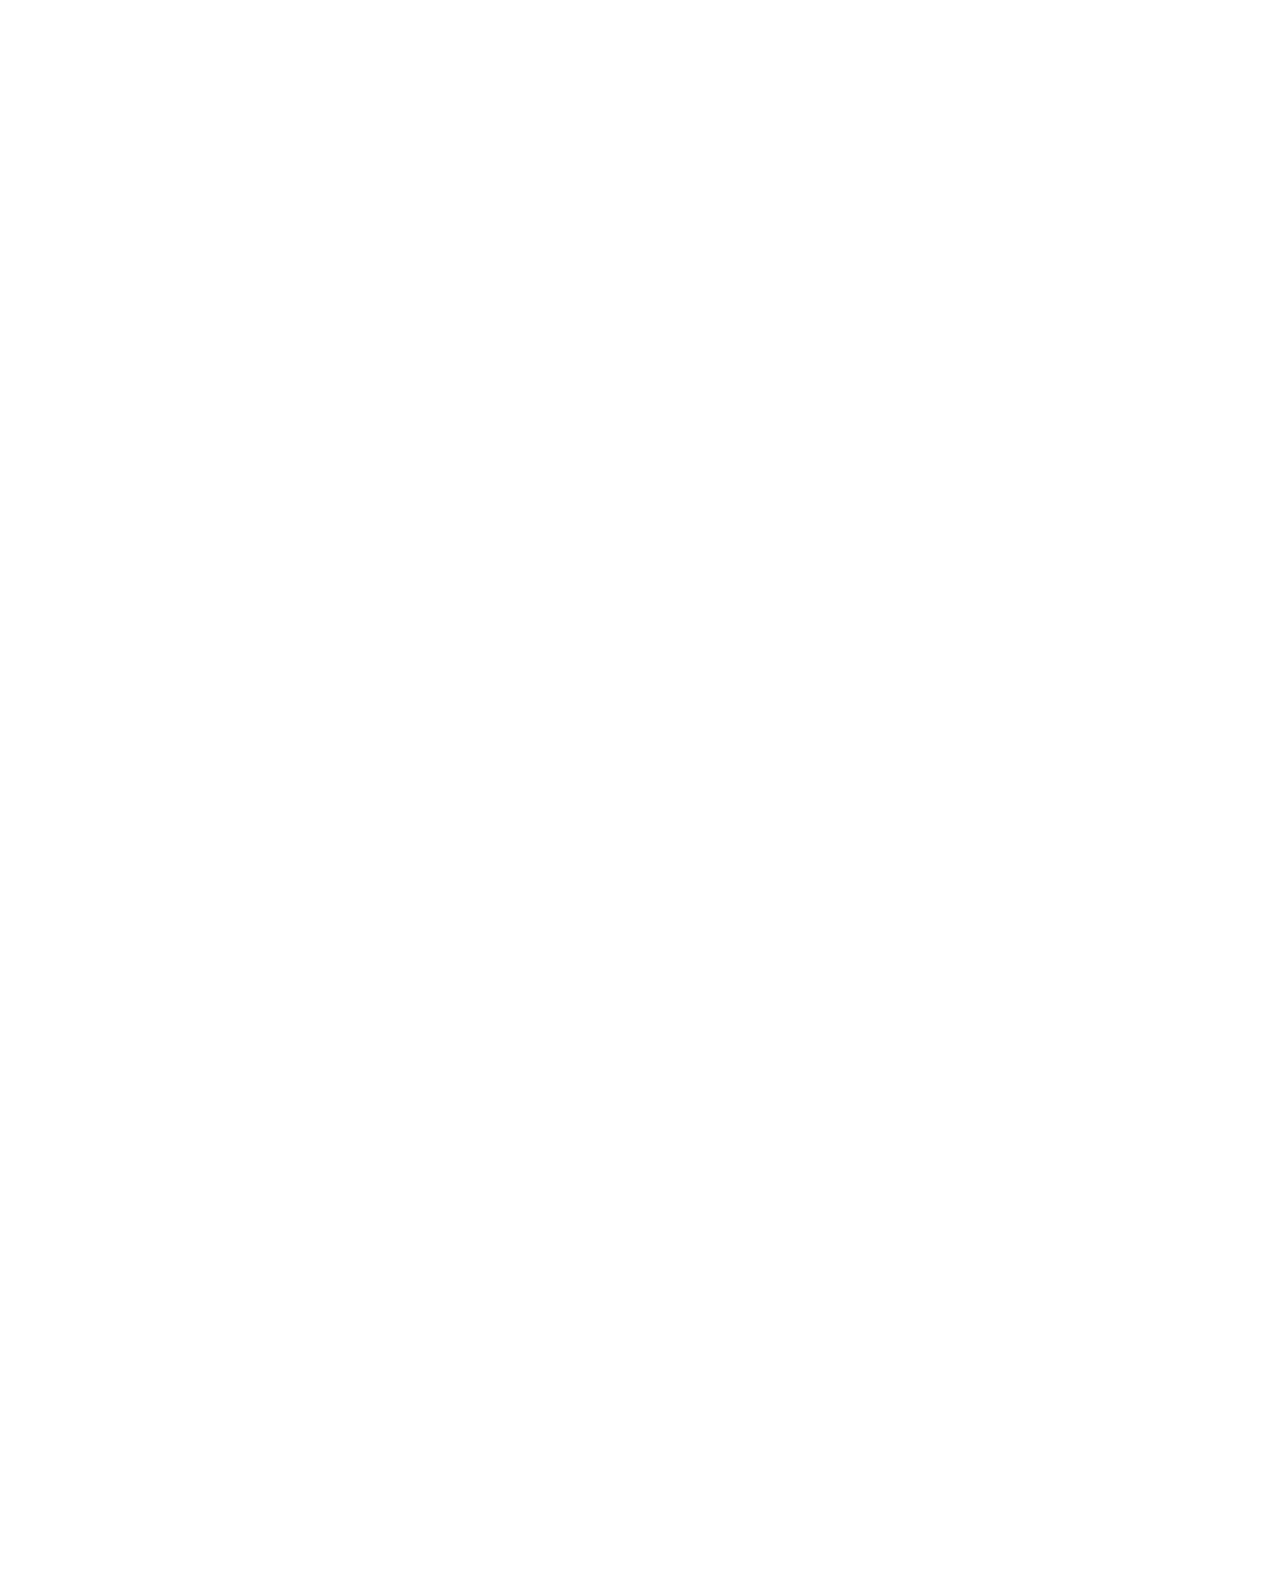
==== docs/index.html @ e389528e "index aparece , mas menu quebrado" ====
<!DOCTYPE html>

<html xmlns="http://www.w3.org/1999/xhtml" lang="" xml:lang="">

<head>
  <meta charset="utf-8"/>
  <meta name="viewport" content="width=device-width, initial-scale=1"/>
  <meta http-equiv="X-UA-Compatible" content="IE=Edge,chrome=1"/>
  <meta name="generator" content="distill" />

  <style type="text/css">
  /* Hide doc at startup (prevent jankiness while JS renders/transforms) */
  body {
    visibility: hidden;
  }
  </style>

 <!--radix_placeholder_import_source-->
 <!--/radix_placeholder_import_source-->

<style type="text/css">code{white-space: pre;}</style>
<style type="text/css" data-origin="pandoc">
html { -webkit-text-size-adjust: 100%; }
pre > code.sourceCode { white-space: pre; position: relative; }
pre > code.sourceCode > span { display: inline-block; line-height: 1.25; }
pre > code.sourceCode > span:empty { height: 1.2em; }
.sourceCode { overflow: visible; }
code.sourceCode > span { color: inherit; text-decoration: inherit; }
div.sourceCode { margin: 1em 0; }
pre.sourceCode { margin: 0; }
@media screen {
div.sourceCode { overflow: auto; }
}
@media print {
pre > code.sourceCode { white-space: pre-wrap; }
pre > code.sourceCode > span { text-indent: -5em; padding-left: 5em; }
}
pre.numberSource code
  { counter-reset: source-line 0; }
pre.numberSource code > span
  { position: relative; left: -4em; counter-increment: source-line; }
pre.numberSource code > span > a:first-child::before
  { content: counter(source-line);
    position: relative; left: -1em; text-align: right; vertical-align: baseline;
    border: none; display: inline-block;
    -webkit-touch-callout: none; -webkit-user-select: none;
    -khtml-user-select: none; -moz-user-select: none;
    -ms-user-select: none; user-select: none;
    padding: 0 4px; width: 4em;
    color: #aaaaaa;
  }
pre.numberSource { margin-left: 3em; border-left: 1px solid #aaaaaa;  padding-left: 4px; }
div.sourceCode
  { color: #00769e; background-color: #f1f3f5; }
@media screen {
pre > code.sourceCode > span > a:first-child::before { text-decoration: underline; }
}
code span { color: #00769e; } /* Normal */
code span.al { color: #ad0000; } /* Alert */
code span.an { color: #5e5e5e; } /* Annotation */
code span.at { color: #657422; } /* Attribute */
code span.bn { color: #ad0000; } /* BaseN */
code span.bu { } /* BuiltIn */
code span.cf { color: #00769e; } /* ControlFlow */
code span.ch { color: #20794d; } /* Char */
code span.cn { color: #8f5902; } /* Constant */
code span.co { color: #5e5e5e; } /* Comment */
code span.cv { color: #5e5e5e; font-style: italic; } /* CommentVar */
code span.do { color: #5e5e5e; font-style: italic; } /* Documentation */
code span.dt { color: #ad0000; } /* DataType */
code span.dv { color: #ad0000; } /* DecVal */
code span.er { color: #ad0000; } /* Error */
code span.ex { } /* Extension */
code span.fl { color: #ad0000; } /* Float */
code span.fu { color: #4758ab; } /* Function */
code span.im { } /* Import */
code span.in { color: #5e5e5e; } /* Information */
code span.kw { color: #00769e; } /* Keyword */
code span.op { color: #5e5e5e; } /* Operator */
code span.ot { color: #00769e; } /* Other */
code span.pp { color: #ad0000; } /* Preprocessor */
code span.sc { color: #5e5e5e; } /* SpecialChar */
code span.ss { color: #20794d; } /* SpecialString */
code span.st { color: #20794d; } /* String */
code span.va { color: #111111; } /* Variable */
code span.vs { color: #20794d; } /* VerbatimString */
code span.wa { color: #5e5e5e; font-style: italic; } /* Warning */
</style>


  <!--radix_placeholder_meta_tags-->
  <title>Ajustes de distribuciones de abundancia de especies : Ajustes de distribuciones de abundancia de especies</title>

  <meta property="description" itemprop="description" content="Taller en lo Instituto de Ecología - UNAM, Ciudad de México, 2026"/>

  <link rel="license" href="https://creativecommons.org/licenses/by/4.0/"/>


  <!--  https://developers.facebook.com/docs/sharing/webmasters#markup -->
  <meta property="og:title" content="Ajustes de distribuciones de abundancia de especies : Ajustes de distribuciones de abundancia de especies"/>
  <meta property="og:type" content="article"/>
  <meta property="og:description" content="Taller en lo Instituto de Ecología - UNAM, Ciudad de México, 2026"/>
  <meta property="og:locale" content="en_US"/>
  <meta property="og:site_name" content="Ajustes de distribuciones de abundancia de especies "/>

  <!--  https://dev.twitter.com/cards/types/summary -->
  <meta property="twitter:card" content="summary"/>
  <meta property="twitter:title" content="Ajustes de distribuciones de abundancia de especies : Ajustes de distribuciones de abundancia de especies"/>
  <meta property="twitter:description" content="Taller en lo Instituto de Ecología - UNAM, Ciudad de México, 2026"/>

  <!--/radix_placeholder_meta_tags-->
  <!--radix_placeholder_rmarkdown_metadata-->

  <script type="text/json" id="radix-rmarkdown-metadata">
  {"type":"list","attributes":{"names":{"type":"character","attributes":{},"value":["title","description","site"]}},"value":[{"type":"character","attributes":{},"value":["Ajustes de distribuciones de abundancia de especies"]},{"type":"character","attributes":{},"value":["Taller en lo Instituto de Ecología - UNAM, Ciudad de México, 2026\n"]},{"type":"character","attributes":{},"value":["distill::distill_website"]}]}
  </script>
  <!--/radix_placeholder_rmarkdown_metadata-->
  <!--radix_placeholder_navigation_in_header-->
  <meta name="distill:offset" content=""/>

  <script type="application/javascript">

    window.headroom_prevent_pin = false;

    window.document.addEventListener("DOMContentLoaded", function (event) {

      // initialize headroom for banner
      var header = $('header').get(0);
      var headerHeight = header.offsetHeight;
      var headroom = new Headroom(header, {
        tolerance: 5,
        onPin : function() {
          if (window.headroom_prevent_pin) {
            window.headroom_prevent_pin = false;
            headroom.unpin();
          }
        }
      });
      headroom.init();
      if(window.location.hash)
        headroom.unpin();
      $(header).addClass('headroom--transition');

      // offset scroll location for banner on hash change
      // (see: https://github.com/WickyNilliams/headroom.js/issues/38)
      window.addEventListener("hashchange", function(event) {
        window.scrollTo(0, window.pageYOffset - (headerHeight + 25));
      });

      // responsive menu
      $('.distill-site-header').each(function(i, val) {
        var topnav = $(this);
        var toggle = topnav.find('.nav-toggle');
        toggle.on('click', function() {
          topnav.toggleClass('responsive');
        });
      });

      // nav dropdowns
      $('.nav-dropbtn').click(function(e) {
        $(this).next('.nav-dropdown-content').toggleClass('nav-dropdown-active');
        $(this).parent().siblings('.nav-dropdown')
           .children('.nav-dropdown-content').removeClass('nav-dropdown-active');
      });
      $("body").click(function(e){
        $('.nav-dropdown-content').removeClass('nav-dropdown-active');
      });
      $(".nav-dropdown").click(function(e){
        e.stopPropagation();
      });
    });
  </script>

  <style type="text/css">

  /* Theme (user-documented overrideables for nav appearance) */

  .distill-site-nav {
    color: rgba(255, 255, 255, 0.8);
    background-color: #0F2E3D;
    font-size: 15px;
    font-weight: 300;
  }

  .distill-site-nav a {
    color: inherit;
    text-decoration: none;
  }

  .distill-site-nav a:hover {
    color: white;
  }

  @media print {
    .distill-site-nav {
      display: none;
    }
  }

  .distill-site-header {

  }

  .distill-site-footer {

  }


  /* Site Header */

  .distill-site-header {
    width: 100%;
    box-sizing: border-box;
    z-index: 3;
  }

  .distill-site-header .nav-left {
    display: inline-block;
    margin-left: 8px;
  }

  @media screen and (max-width: 768px) {
    .distill-site-header .nav-left {
      margin-left: 0;
    }
  }


  .distill-site-header .nav-right {
    float: right;
    margin-right: 8px;
  }

  .distill-site-header a,
  .distill-site-header .title {
    display: inline-block;
    text-align: center;
    padding: 14px 10px 14px 10px;
  }

  .distill-site-header .title {
    font-size: 18px;
    min-width: 150px;
  }

  .distill-site-header .logo {
    padding: 0;
  }

  .distill-site-header .logo img {
    display: none;
    max-height: 20px;
    width: auto;
    margin-bottom: -4px;
  }

  .distill-site-header .nav-image img {
    max-height: 18px;
    width: auto;
    display: inline-block;
    margin-bottom: -3px;
  }



  @media screen and (min-width: 1000px) {
    .distill-site-header .logo img {
      display: inline-block;
    }
    .distill-site-header .nav-left {
      margin-left: 20px;
    }
    .distill-site-header .nav-right {
      margin-right: 20px;
    }
    .distill-site-header .title {
      padding-left: 12px;
    }
  }


  .distill-site-header .nav-toggle {
    display: none;
  }

  .nav-dropdown {
    display: inline-block;
    position: relative;
  }

  .nav-dropdown .nav-dropbtn {
    border: none;
    outline: none;
    color: rgba(255, 255, 255, 0.8);
    padding: 16px 10px;
    background-color: transparent;
    font-family: inherit;
    font-size: inherit;
    font-weight: inherit;
    margin: 0;
    margin-top: 1px;
    z-index: 2;
  }

  .nav-dropdown-content {
    display: none;
    position: absolute;
    background-color: white;
    min-width: 200px;
    border: 1px solid rgba(0,0,0,0.15);
    border-radius: 4px;
    box-shadow: 0px 8px 16px 0px rgba(0,0,0,0.1);
    z-index: 1;
    margin-top: 2px;
    white-space: nowrap;
    padding-top: 4px;
    padding-bottom: 4px;
  }

  .nav-dropdown-content hr {
    margin-top: 4px;
    margin-bottom: 4px;
    border: none;
    border-bottom: 1px solid rgba(0, 0, 0, 0.1);
  }

  .nav-dropdown-active {
    display: block;
  }

  .nav-dropdown-content a, .nav-dropdown-content .nav-dropdown-header {
    color: black;
    padding: 6px 24px;
    text-decoration: none;
    display: block;
    text-align: left;
  }

  .nav-dropdown-content .nav-dropdown-header {
    display: block;
    padding: 5px 24px;
    padding-bottom: 0;
    text-transform: uppercase;
    font-size: 14px;
    color: #999999;
    white-space: nowrap;
  }

  .nav-dropdown:hover .nav-dropbtn {
    color: white;
  }

  .nav-dropdown-content a:hover {
    background-color: #ddd;
    color: black;
  }

  .nav-right .nav-dropdown-content {
    margin-left: -45%;
    right: 0;
  }

  @media screen and (max-width: 768px) {
    .distill-site-header a, .distill-site-header .nav-dropdown  {display: none;}
    .distill-site-header a.nav-toggle {
      float: right;
      display: block;
    }
    .distill-site-header .title {
      margin-left: 0;
    }
    .distill-site-header .nav-right {
      margin-right: 0;
    }
    .distill-site-header {
      overflow: hidden;
    }
    .nav-right .nav-dropdown-content {
      margin-left: 0;
    }
  }


  @media screen and (max-width: 768px) {
    .distill-site-header.responsive {position: relative; min-height: 500px; }
    .distill-site-header.responsive a.nav-toggle {
      position: absolute;
      right: 0;
      top: 0;
    }
    .distill-site-header.responsive a,
    .distill-site-header.responsive .nav-dropdown {
      display: block;
      text-align: left;
    }
    .distill-site-header.responsive .nav-left,
    .distill-site-header.responsive .nav-right {
      width: 100%;
    }
    .distill-site-header.responsive .nav-dropdown {float: none;}
    .distill-site-header.responsive .nav-dropdown-content {position: relative;}
    .distill-site-header.responsive .nav-dropdown .nav-dropbtn {
      display: block;
      width: 100%;
      text-align: left;
    }
  }

  /* Site Footer */

  .distill-site-footer {
    width: 100%;
    overflow: hidden;
    box-sizing: border-box;
    z-index: 3;
    margin-top: 30px;
    padding-top: 30px;
    padding-bottom: 30px;
    text-align: center;
  }

  /* Headroom */

  d-title {
    padding-top: 6rem;
  }

  @media print {
    d-title {
      padding-top: 4rem;
    }
  }

  .headroom {
    z-index: 1000;
    position: fixed;
    top: 0;
    left: 0;
    right: 0;
  }

  .headroom--transition {
    transition: all .4s ease-in-out;
  }

  .headroom--unpinned {
    top: -100px;
  }

  .headroom--pinned {
    top: 0;
  }

  /* adjust viewport for navbar height */
  /* helps vertically center bootstrap (non-distill) content */
  .min-vh-100 {
    min-height: calc(100vh - 100px) !important;
  }

  </style>

  <script src="site_libs/jquery-3.6.0/jquery-3.6.0.min.js"></script>
  <link href="site_libs/font-awesome-6.5.2/css/all.min.css" rel="stylesheet"/>
  <link href="site_libs/font-awesome-6.5.2/css/v4-shims.min.css" rel="stylesheet"/>
  <script src="site_libs/headroom-0.9.4/headroom.min.js"></script>
  <script src="site_libs/autocomplete-0.37.1/autocomplete.min.js"></script>
  <script src="site_libs/fuse-6.4.1/fuse.min.js"></script>

  <script type="application/javascript">

  function getMeta(metaName) {
    var metas = document.getElementsByTagName('meta');
    for (let i = 0; i < metas.length; i++) {
      if (metas[i].getAttribute('name') === metaName) {
        return metas[i].getAttribute('content');
      }
    }
    return '';
  }

  function offsetURL(url) {
    var offset = getMeta('distill:offset');
    return offset ? offset + '/' + url : url;
  }

  function createFuseIndex() {

    // create fuse index
    var options = {
      keys: [
        { name: 'title', weight: 20 },
        { name: 'categories', weight: 15 },
        { name: 'description', weight: 10 },
        { name: 'contents', weight: 5 },
      ],
      ignoreLocation: true,
      threshold: 0
    };
    var fuse = new window.Fuse([], options);

    // fetch the main search.json
    return fetch(offsetURL('search.json'))
      .then(function(response) {
        if (response.status == 200) {
          return response.json().then(function(json) {
            // index main articles
            json.articles.forEach(function(article) {
              fuse.add(article);
            });
            // download collections and index their articles
            return Promise.all(json.collections.map(function(collection) {
              return fetch(offsetURL(collection)).then(function(response) {
                if (response.status === 200) {
                  return response.json().then(function(articles) {
                    articles.forEach(function(article) {
                      fuse.add(article);
                    });
                  })
                } else {
                  return Promise.reject(
                    new Error('Unexpected status from search index request: ' +
                              response.status)
                  );
                }
              });
            })).then(function() {
              return fuse;
            });
          });

        } else {
          return Promise.reject(
            new Error('Unexpected status from search index request: ' +
                        response.status)
          );
        }
      });
  }

  window.document.addEventListener("DOMContentLoaded", function (event) {

    // get search element (bail if we don't have one)
    var searchEl = window.document.getElementById('distill-search');
    if (!searchEl)
      return;

    createFuseIndex()
      .then(function(fuse) {

        // make search box visible
        searchEl.classList.remove('hidden');

        // initialize autocomplete
        var options = {
          autoselect: true,
          hint: false,
          minLength: 2,
        };
        window.autocomplete(searchEl, options, [{
          source: function(query, callback) {
            const searchOptions = {
              isCaseSensitive: false,
              shouldSort: true,
              minMatchCharLength: 2,
              limit: 10,
            };
            var results = fuse.search(query, searchOptions);
            callback(results
              .map(function(result) { return result.item; })
            );
          },
          templates: {
            suggestion: function(suggestion) {
              var img = suggestion.preview && Object.keys(suggestion.preview).length > 0
                ? `<img src="${offsetURL(suggestion.preview)}"</img>`
                : '';
              var html = `
                <div class="search-item">
                  <h3>${suggestion.title}</h3>
                  <div class="search-item-description">
                    ${suggestion.description || ''}
                  </div>
                  <div class="search-item-preview">
                    ${img}
                  </div>
                </div>
              `;
              return html;
            }
          }
        }]).on('autocomplete:selected', function(event, suggestion) {
          window.location.href = offsetURL(suggestion.path);
        });
        // remove inline display style on autocompleter (we want to
        // manage responsive display via css)
        $('.algolia-autocomplete').css("display", "");
      })
      .catch(function(error) {
        console.log(error);
      });

  });

  </script>

  <style type="text/css">

  .nav-search {
    font-size: x-small;
  }

  /* Algolioa Autocomplete */

  .algolia-autocomplete {
    display: inline-block;
    margin-left: 10px;
    vertical-align: sub;
    background-color: white;
    color: black;
    padding: 6px;
    padding-top: 8px;
    padding-bottom: 0;
    border-radius: 6px;
    border: 1px #0F2E3D solid;
    width: 180px;
  }


  @media screen and (max-width: 768px) {
    .distill-site-nav .algolia-autocomplete {
      display: none;
      visibility: hidden;
    }
    .distill-site-nav.responsive .algolia-autocomplete {
      display: inline-block;
      visibility: visible;
    }
    .distill-site-nav.responsive .algolia-autocomplete .aa-dropdown-menu {
      margin-left: 0;
      width: 400px;
      max-height: 400px;
    }
  }

  .algolia-autocomplete .aa-input, .algolia-autocomplete .aa-hint {
    width: 90%;
    outline: none;
    border: none;
  }

  .algolia-autocomplete .aa-hint {
    color: #999;
  }
  .algolia-autocomplete .aa-dropdown-menu {
    width: 550px;
    max-height: 70vh;
    overflow-x: visible;
    overflow-y: scroll;
    padding: 5px;
    margin-top: 3px;
    margin-left: -150px;
    background-color: #fff;
    border-radius: 5px;
    border: 1px solid #999;
    border-top: none;
  }

  .algolia-autocomplete .aa-dropdown-menu .aa-suggestion {
    cursor: pointer;
    padding: 5px 4px;
    border-bottom: 1px solid #eee;
  }

  .algolia-autocomplete .aa-dropdown-menu .aa-suggestion:last-of-type {
    border-bottom: none;
    margin-bottom: 2px;
  }

  .algolia-autocomplete .aa-dropdown-menu .aa-suggestion .search-item {
    overflow: hidden;
    font-size: 0.8em;
    line-height: 1.4em;
  }

  .algolia-autocomplete .aa-dropdown-menu .aa-suggestion .search-item h3 {
    font-size: 1rem;
    margin-block-start: 0;
    margin-block-end: 5px;
  }

  .algolia-autocomplete .aa-dropdown-menu .aa-suggestion .search-item-description {
    display: inline-block;
    overflow: hidden;
    height: 2.8em;
    width: 80%;
    margin-right: 4%;
  }

  .algolia-autocomplete .aa-dropdown-menu .aa-suggestion .search-item-preview {
    display: inline-block;
    width: 15%;
  }

  .algolia-autocomplete .aa-dropdown-menu .aa-suggestion .search-item-preview img {
    height: 3em;
    width: auto;
    display: none;
  }

  .algolia-autocomplete .aa-dropdown-menu .aa-suggestion .search-item-preview img[src] {
    display: initial;
  }

  .algolia-autocomplete .aa-dropdown-menu .aa-suggestion.aa-cursor {
    background-color: #eee;
  }
  .algolia-autocomplete .aa-dropdown-menu .aa-suggestion em {
    font-weight: bold;
    font-style: normal;
  }

  </style>


  <!--/radix_placeholder_navigation_in_header-->
  <!--radix_placeholder_distill-->

  <style type="text/css">

  body {
    background-color: white;
  }

  .pandoc-table {
    width: 100%;
  }

  .pandoc-table>caption {
    margin-bottom: 10px;
  }

  .pandoc-table th:not([align]) {
    text-align: left;
  }

  .pagedtable-footer {
    font-size: 15px;
  }

  d-byline .byline {
    grid-template-columns: 2fr 2fr;
  }

  d-byline .byline h3 {
    margin-block-start: 1.5em;
  }

  d-byline .byline .authors-affiliations h3 {
    margin-block-start: 0.5em;
  }

  .authors-affiliations .orcid-id {
    width: 16px;
    height:16px;
    margin-left: 4px;
    margin-right: 4px;
    vertical-align: middle;
    padding-bottom: 2px;
  }

  d-title .dt-tags {
    margin-top: 1em;
    grid-column: text;
  }

  .dt-tags .dt-tag {
    text-decoration: none;
    display: inline-block;
    color: rgba(0,0,0,0.6);
    padding: 0em 0.4em;
    margin-right: 0.5em;
    margin-bottom: 0.4em;
    font-size: 70%;
    border: 1px solid rgba(0,0,0,0.2);
    border-radius: 3px;
    text-transform: uppercase;
    font-weight: 500;
  }

  d-article table.gt_table td,
  d-article table.gt_table th {
    border-bottom: none;
    font-size: 100%;
  }

  .html-widget {
    margin-bottom: 2.0em;
  }

  .l-screen-inset {
    padding-right: 16px;
  }

  .l-screen .caption {
    margin-left: 10px;
  }

  .shaded {
    background: rgb(247, 247, 247);
    padding-top: 20px;
    padding-bottom: 20px;
    border-top: 1px solid rgba(0, 0, 0, 0.1);
    border-bottom: 1px solid rgba(0, 0, 0, 0.1);
  }

  .shaded .html-widget {
    margin-bottom: 0;
    border: 1px solid rgba(0, 0, 0, 0.1);
  }

  .shaded .shaded-content {
    background: white;
  }

  .text-output {
    margin-top: 0;
    line-height: 1.5em;
  }

  .hidden {
    display: none !important;
  }

  hr.section-separator {
    border: none;
    border-top: 1px solid rgba(0, 0, 0, 0.1);
    margin: 0px;
  }


  d-byline {
    border-top: none;
  }

  d-article {
    padding-top: 2.5rem;
    padding-bottom: 30px;
    border-top: none;
  }

  d-appendix {
    padding-top: 30px;
  }

  d-article>p>img {
    width: 100%;
  }

  d-article h2 {
    margin: 1rem 0 1.5rem 0;
  }

  d-article h3 {
    margin-top: 1.5rem;
  }

  d-article iframe {
    border: 1px solid rgba(0, 0, 0, 0.1);
    margin-bottom: 2.0em;
    width: 100%;
  }

  /* Tweak code blocks */

  d-article div.sourceCode code,
  d-article pre code {
    font-family: Consolas, Monaco, 'Andale Mono', 'Ubuntu Mono', monospace;
  }

  d-article pre,
  d-article div.sourceCode,
  d-article div.sourceCode pre {
    overflow: auto;
  }

  d-article div.sourceCode {
    background-color: white;
  }

  d-article div.sourceCode pre {
    padding-left: 10px;
    font-size: 12px;
    border-left: 2px solid rgba(0,0,0,0.1);
  }

  d-article pre {
    font-size: 12px;
    color: black;
    background: none;
    margin-top: 0;
    text-align: left;
    white-space: pre;
    word-spacing: normal;
    word-break: normal;
    word-wrap: normal;
    line-height: 1.5;

    -moz-tab-size: 4;
    -o-tab-size: 4;
    tab-size: 4;

    -webkit-hyphens: none;
    -moz-hyphens: none;
    -ms-hyphens: none;
    hyphens: none;
  }

  d-article pre a {
    border-bottom: none;
  }

  d-article pre a:hover {
    border-bottom: none;
    text-decoration: underline;
  }

  d-article details {
    grid-column: text;
    margin-bottom: 0.8em;
  }

  @media(min-width: 768px) {

  d-article pre,
  d-article div.sourceCode,
  d-article div.sourceCode pre {
    overflow: visible !important;
  }

  d-article div.sourceCode pre {
    padding-left: 18px;
    font-size: 14px;
  }

  /* tweak for Pandoc numbered line within distill */
  d-article pre.numberSource code > span {
      left: -2em;
  }

  d-article pre {
    font-size: 14px;
  }

  }

  figure img.external {
    background: white;
    border: 1px solid rgba(0, 0, 0, 0.1);
    box-shadow: 0 1px 8px rgba(0, 0, 0, 0.1);
    padding: 18px;
    box-sizing: border-box;
  }

  /* CSS for d-contents */

  .d-contents {
    grid-column: text;
    color: rgba(0,0,0,0.8);
    font-size: 0.9em;
    padding-bottom: 1em;
    margin-bottom: 1em;
    padding-bottom: 0.5em;
    margin-bottom: 1em;
    padding-left: 0.25em;
    justify-self: start;
  }

  @media(min-width: 1000px) {
    .d-contents.d-contents-float {
      height: 0;
      grid-column-start: 1;
      grid-column-end: 4;
      justify-self: center;
      padding-right: 3em;
      padding-left: 2em;
    }
  }

  .d-contents nav h3 {
    font-size: 18px;
    margin-top: 0;
    margin-bottom: 1em;
  }

  .d-contents li {
    list-style-type: none
  }

  .d-contents nav > ul {
    padding-left: 0;
  }

  .d-contents ul {
    padding-left: 1em
  }

  .d-contents nav ul li {
    margin-top: 0.6em;
    margin-bottom: 0.2em;
  }

  .d-contents nav a {
    font-size: 13px;
    border-bottom: none;
    text-decoration: none
    color: rgba(0, 0, 0, 0.8);
  }

  .d-contents nav a:hover {
    text-decoration: underline solid rgba(0, 0, 0, 0.6)
  }

  .d-contents nav > ul > li > a {
    font-weight: 600;
  }

  .d-contents nav > ul > li > ul {
    font-weight: inherit;
  }

  .d-contents nav > ul > li > ul > li {
    margin-top: 0.2em;
  }


  .d-contents nav ul {
    margin-top: 0;
    margin-bottom: 0.25em;
  }

  .d-article-with-toc h2:nth-child(2) {
    margin-top: 0;
  }


  /* Figure */

  .figure {
    position: relative;
    margin-bottom: 2.5em;
    margin-top: 1.5em;
  }

  .figure .caption {
    color: rgba(0, 0, 0, 0.6);
    font-size: 12px;
    line-height: 1.5em;
  }

  .figure img.external {
    background: white;
    border: 1px solid rgba(0, 0, 0, 0.1);
    box-shadow: 0 1px 8px rgba(0, 0, 0, 0.1);
    padding: 18px;
    box-sizing: border-box;
  }

  .figure .caption a {
    color: rgba(0, 0, 0, 0.6);
  }

  .figure .caption b,
  .figure .caption strong, {
    font-weight: 600;
    color: rgba(0, 0, 0, 1.0);
  }

  /* Citations */

  d-article .citation {
    color: inherit;
    cursor: inherit;
  }

  div.hanging-indent{
    margin-left: 1em; text-indent: -1em;
  }

  /* Citation hover box */

  .tippy-box[data-theme~=light-border] {
    background-color: rgba(250, 250, 250, 0.95);
  }

  .tippy-content > p {
    margin-bottom: 0;
    padding: 2px;
  }


  /* Tweak 1000px media break to show more text */

  @media(min-width: 1000px) {
    .base-grid,
    distill-header,
    d-title,
    d-abstract,
    d-article,
    d-appendix,
    distill-appendix,
    d-byline,
    d-footnote-list,
    d-citation-list,
    distill-footer {
      grid-template-columns: [screen-start] 1fr [page-start kicker-start] 80px [middle-start] 50px [text-start kicker-end] 65px 65px 65px 65px 65px 65px 65px 65px [text-end gutter-start] 65px [middle-end] 65px [page-end gutter-end] 1fr [screen-end];
      grid-column-gap: 16px;
    }

    .grid {
      grid-column-gap: 16px;
    }

    d-article {
      font-size: 1.06rem;
      line-height: 1.7em;
    }
    figure .caption, .figure .caption, figure figcaption {
      font-size: 13px;
    }
  }

  @media(min-width: 1180px) {
    .base-grid,
    distill-header,
    d-title,
    d-abstract,
    d-article,
    d-appendix,
    distill-appendix,
    d-byline,
    d-footnote-list,
    d-citation-list,
    distill-footer {
      grid-template-columns: [screen-start] 1fr [page-start kicker-start] 60px [middle-start] 60px [text-start kicker-end] 60px 60px 60px 60px 60px 60px 60px 60px [text-end gutter-start] 60px [middle-end] 60px [page-end gutter-end] 1fr [screen-end];
      grid-column-gap: 32px;
    }

    .grid {
      grid-column-gap: 32px;
    }
  }


  /* Get the citation styles for the appendix (not auto-injected on render since
     we do our own rendering of the citation appendix) */

  d-appendix .citation-appendix,
  .d-appendix .citation-appendix {
    font-size: 11px;
    line-height: 15px;
    border-left: 1px solid rgba(0, 0, 0, 0.1);
    padding-left: 18px;
    border: 1px solid rgba(0,0,0,0.1);
    background: rgba(0, 0, 0, 0.02);
    padding: 10px 18px;
    border-radius: 3px;
    color: rgba(150, 150, 150, 1);
    overflow: hidden;
    margin-top: -12px;
    white-space: pre-wrap;
    word-wrap: break-word;
  }

  /* Include appendix styles here so they can be overridden */

  d-appendix {
    contain: layout style;
    font-size: 0.8em;
    line-height: 1.7em;
    margin-top: 60px;
    margin-bottom: 0;
    border-top: 1px solid rgba(0, 0, 0, 0.1);
    color: rgba(0,0,0,0.5);
    padding-top: 60px;
    padding-bottom: 48px;
  }

  d-appendix h3 {
    grid-column: page-start / text-start;
    font-size: 15px;
    font-weight: 500;
    margin-top: 1em;
    margin-bottom: 0;
    color: rgba(0,0,0,0.65);
  }

  d-appendix h3 + * {
    margin-top: 1em;
  }

  d-appendix ol {
    padding: 0 0 0 15px;
  }

  @media (min-width: 768px) {
    d-appendix ol {
      padding: 0 0 0 30px;
      margin-left: -30px;
    }
  }

  d-appendix li {
    margin-bottom: 1em;
  }

  d-appendix a {
    color: rgba(0, 0, 0, 0.6);
  }

  d-appendix > * {
    grid-column: text;
  }

  d-appendix > d-footnote-list,
  d-appendix > d-citation-list,
  d-appendix > distill-appendix {
    grid-column: screen;
  }

  /* Include footnote styles here so they can be overridden */

  d-footnote-list {
    contain: layout style;
  }

  d-footnote-list > * {
    grid-column: text;
  }

  d-footnote-list a.footnote-backlink {
    color: rgba(0,0,0,0.3);
    padding-left: 0.5em;
  }



  /* Anchor.js */

  .anchorjs-link {
    /*transition: all .25s linear; */
    text-decoration: none;
    border-bottom: none;
  }
  *:hover > .anchorjs-link {
    margin-left: -1.125em !important;
    text-decoration: none;
    border-bottom: none;
  }

  /* Social footer */

  .social_footer {
    margin-top: 30px;
    margin-bottom: 0;
    color: rgba(0,0,0,0.67);
  }

  .disqus-comments {
    margin-right: 30px;
  }

  .disqus-comment-count {
    border-bottom: 1px solid rgba(0, 0, 0, 0.4);
    cursor: pointer;
  }

  #disqus_thread {
    margin-top: 30px;
  }

  .article-sharing a {
    border-bottom: none;
    margin-right: 8px;
  }

  .article-sharing a:hover {
    border-bottom: none;
  }

  .sidebar-section.subscribe {
    font-size: 12px;
    line-height: 1.6em;
  }

  .subscribe p {
    margin-bottom: 0.5em;
  }


  .article-footer .subscribe {
    font-size: 15px;
    margin-top: 45px;
  }


  .sidebar-section.custom {
    font-size: 12px;
    line-height: 1.6em;
  }

  .custom p {
    margin-bottom: 0.5em;
  }

  /* Styles for listing layout (hide title) */
  .layout-listing d-title, .layout-listing .d-title {
    display: none;
  }

  /* Styles for posts lists (not auto-injected) */


  .posts-with-sidebar {
    padding-left: 45px;
    padding-right: 45px;
  }

  .posts-list .description h2,
  .posts-list .description p {
    font-family: -apple-system, BlinkMacSystemFont, "Segoe UI", Roboto, Oxygen, Ubuntu, Cantarell, "Fira Sans", "Droid Sans", "Helvetica Neue", Arial, sans-serif;
  }

  .posts-list .description h2 {
    font-weight: 700;
    border-bottom: none;
    padding-bottom: 0;
  }

  .posts-list h2.post-tag {
    border-bottom: 1px solid rgba(0, 0, 0, 0.2);
    padding-bottom: 12px;
  }
  .posts-list {
    margin-top: 60px;
    margin-bottom: 24px;
  }

  .posts-list .post-preview {
    text-decoration: none;
    overflow: hidden;
    display: block;
    border-bottom: 1px solid rgba(0, 0, 0, 0.1);
    padding: 24px 0;
  }

  .post-preview-last {
    border-bottom: none !important;
  }

  .posts-list .posts-list-caption {
    grid-column: screen;
    font-weight: 400;
  }

  .posts-list .post-preview h2 {
    margin: 0 0 6px 0;
    line-height: 1.2em;
    font-style: normal;
    font-size: 24px;
  }

  .posts-list .post-preview p {
    margin: 0 0 12px 0;
    line-height: 1.4em;
    font-size: 16px;
  }

  .posts-list .post-preview .thumbnail {
    box-sizing: border-box;
    margin-bottom: 24px;
    position: relative;
    max-width: 500px;
  }
  .posts-list .post-preview img {
    width: 100%;
    display: block;
  }

  .posts-list .metadata {
    font-size: 12px;
    line-height: 1.4em;
    margin-bottom: 18px;
  }

  .posts-list .metadata > * {
    display: inline-block;
  }

  .posts-list .metadata .publishedDate {
    margin-right: 2em;
  }

  .posts-list .metadata .dt-authors {
    display: block;
    margin-top: 0.3em;
    margin-right: 2em;
  }

  .posts-list .dt-tags {
    display: block;
    line-height: 1em;
  }

  .posts-list .dt-tags .dt-tag {
    display: inline-block;
    color: rgba(0,0,0,0.6);
    padding: 0.3em 0.4em;
    margin-right: 0.2em;
    margin-bottom: 0.4em;
    font-size: 60%;
    border: 1px solid rgba(0,0,0,0.2);
    border-radius: 3px;
    text-transform: uppercase;
    font-weight: 500;
  }

  .posts-list img {
    opacity: 1;
  }

  .posts-list img[data-src] {
    opacity: 0;
  }

  .posts-more {
    clear: both;
  }


  .posts-sidebar {
    font-size: 16px;
  }

  .posts-sidebar h3 {
    font-size: 16px;
    margin-top: 0;
    margin-bottom: 0.5em;
    font-weight: 400;
    text-transform: uppercase;
  }

  .sidebar-section {
    margin-bottom: 30px;
  }

  .categories ul {
    list-style-type: none;
    margin: 0;
    padding: 0;
  }

  .categories li {
    color: rgba(0, 0, 0, 0.8);
    margin-bottom: 0;
  }

  .categories li>a {
    border-bottom: none;
  }

  .categories li>a:hover {
    border-bottom: 1px solid rgba(0, 0, 0, 0.4);
  }

  .categories .active {
    font-weight: 600;
  }

  .categories .category-count {
    color: rgba(0, 0, 0, 0.4);
  }


  @media(min-width: 768px) {
    .posts-list .post-preview h2 {
      font-size: 26px;
    }
    .posts-list .post-preview .thumbnail {
      float: right;
      width: 30%;
      margin-bottom: 0;
    }
    .posts-list .post-preview .description {
      float: left;
      width: 45%;
    }
    .posts-list .post-preview .metadata {
      float: left;
      width: 20%;
      margin-top: 8px;
    }
    .posts-list .post-preview p {
      margin: 0 0 12px 0;
      line-height: 1.5em;
      font-size: 16px;
    }
    .posts-with-sidebar .posts-list {
      float: left;
      width: 75%;
    }
    .posts-with-sidebar .posts-sidebar {
      float: right;
      width: 20%;
      margin-top: 60px;
      padding-top: 24px;
      padding-bottom: 24px;
    }
  }


  /* Improve display for browsers without grid (IE/Edge <= 15) */

  .downlevel {
    line-height: 1.6em;
    font-family: -apple-system, BlinkMacSystemFont, "Segoe UI", Roboto, Oxygen, Ubuntu, Cantarell, "Fira Sans", "Droid Sans", "Helvetica Neue", Arial, sans-serif;
    margin: 0;
  }

  .downlevel .d-title {
    padding-top: 6rem;
    padding-bottom: 1.5rem;
  }

  .downlevel .d-title h1 {
    font-size: 50px;
    font-weight: 700;
    line-height: 1.1em;
    margin: 0 0 0.5rem;
  }

  .downlevel .d-title p {
    font-weight: 300;
    font-size: 1.2rem;
    line-height: 1.55em;
    margin-top: 0;
  }

  .downlevel .d-byline {
    padding-top: 0.8em;
    padding-bottom: 0.8em;
    font-size: 0.8rem;
    line-height: 1.8em;
  }

  .downlevel .section-separator {
    border: none;
    border-top: 1px solid rgba(0, 0, 0, 0.1);
  }

  .downlevel .d-article {
    font-size: 1.06rem;
    line-height: 1.7em;
    padding-top: 1rem;
    padding-bottom: 2rem;
  }


  .downlevel .d-appendix {
    padding-left: 0;
    padding-right: 0;
    max-width: none;
    font-size: 0.8em;
    line-height: 1.7em;
    margin-bottom: 0;
    color: rgba(0,0,0,0.5);
    padding-top: 40px;
    padding-bottom: 48px;
  }

  .downlevel .footnotes ol {
    padding-left: 13px;
  }

  .downlevel .base-grid,
  .downlevel .distill-header,
  .downlevel .d-title,
  .downlevel .d-abstract,
  .downlevel .d-article,
  .downlevel .d-appendix,
  .downlevel .distill-appendix,
  .downlevel .d-byline,
  .downlevel .d-footnote-list,
  .downlevel .d-citation-list,
  .downlevel .distill-footer,
  .downlevel .appendix-bottom,
  .downlevel .posts-container {
    padding-left: 40px;
    padding-right: 40px;
  }

  @media(min-width: 768px) {
    .downlevel .base-grid,
    .downlevel .distill-header,
    .downlevel .d-title,
    .downlevel .d-abstract,
    .downlevel .d-article,
    .downlevel .d-appendix,
    .downlevel .distill-appendix,
    .downlevel .d-byline,
    .downlevel .d-footnote-list,
    .downlevel .d-citation-list,
    .downlevel .distill-footer,
    .downlevel .appendix-bottom,
    .downlevel .posts-container {
    padding-left: 150px;
    padding-right: 150px;
    max-width: 900px;
  }
  }

  .downlevel pre code {
    display: block;
    border-left: 2px solid rgba(0, 0, 0, .1);
    padding: 0 0 0 20px;
    font-size: 14px;
  }

  .downlevel code, .downlevel pre {
    color: black;
    background: none;
    font-family: Consolas, Monaco, 'Andale Mono', 'Ubuntu Mono', monospace;
    text-align: left;
    white-space: pre;
    word-spacing: normal;
    word-break: normal;
    word-wrap: normal;
    line-height: 1.5;

    -moz-tab-size: 4;
    -o-tab-size: 4;
    tab-size: 4;

    -webkit-hyphens: none;
    -moz-hyphens: none;
    -ms-hyphens: none;
    hyphens: none;
  }

  .downlevel .posts-list .post-preview {
    color: inherit;
  }



  </style>

  <script type="application/javascript">

  function is_downlevel_browser() {
    if (bowser.isUnsupportedBrowser({ msie: "12", msedge: "16"},
                                   window.navigator.userAgent)) {
      return true;
    } else {
      return window.load_distill_framework === undefined;
    }
  }

  // show body when load is complete
  function on_load_complete() {

    // add anchors
    if (window.anchors) {
      window.anchors.options.placement = 'left';
      window.anchors.add('d-article > h2, d-article > h3, d-article > h4, d-article > h5');
    }


    // set body to visible
    document.body.style.visibility = 'visible';

    // force redraw for leaflet widgets
    if (window.HTMLWidgets) {
      var maps = window.HTMLWidgets.findAll(".leaflet");
      $.each(maps, function(i, el) {
        var map = this.getMap();
        map.invalidateSize();
        map.eachLayer(function(layer) {
          if (layer instanceof L.TileLayer)
            layer.redraw();
        });
      });
    }

    // trigger 'shown' so htmlwidgets resize
    $('d-article').trigger('shown');
  }

  function init_distill() {

    init_common();

    // create front matter
    var front_matter = $('<d-front-matter></d-front-matter>');
    $('#distill-front-matter').wrap(front_matter);

    // create d-title
    $('.d-title').changeElementType('d-title');

    // separator
    var separator = '<hr class="section-separator" style="clear: both"/>';
    // prepend separator above appendix
    $('.d-byline').before(separator);
    $('.d-article').before(separator);

    // create d-byline
    var byline = $('<d-byline></d-byline>');
    $('.d-byline').replaceWith(byline);

    // create d-article
    var article = $('<d-article></d-article>');
    $('.d-article').wrap(article).children().unwrap();

    // move posts container into article
    $('.posts-container').appendTo($('d-article'));

    // create d-appendix
    $('.d-appendix').changeElementType('d-appendix');

    // flag indicating that we have appendix items
    var appendix = $('.appendix-bottom').children('h3').length > 0;

    // replace footnotes with <d-footnote>
    $('.footnote-ref').each(function(i, val) {
      appendix = true;
      var href = $(this).attr('href');
      var id = href.replace('#', '');
      var fn = $('#' + id);
      var fn_p = $('#' + id + '>p');
      fn_p.find('.footnote-back').remove();
      var text = fn_p.html();
      var dtfn = $('<d-footnote></d-footnote>');
      dtfn.html(text);
      $(this).replaceWith(dtfn);
    });
    // remove footnotes
    $('.footnotes').remove();

    // move refs into #references-listing
    $('#references-listing').replaceWith($('#refs'));

    $('h1.appendix, h2.appendix').each(function(i, val) {
      $(this).changeElementType('h3');
    });
    $('h3.appendix').each(function(i, val) {
      var id = $(this).attr('id');
      $('.d-contents a[href="#' + id + '"]').parent().remove();
      appendix = true;
      $(this).nextUntil($('h1, h2, h3')).addBack().appendTo($('d-appendix'));
    });

    // show d-appendix if we have appendix content
    $("d-appendix").css('display', appendix ? 'grid' : 'none');

    // localize layout chunks to just output
    $('.layout-chunk').each(function(i, val) {

      // capture layout
      var layout = $(this).attr('data-layout');

      // apply layout to markdown level block elements
      var elements = $(this).children().not('details, div.sourceCode, pre, script');
      elements.each(function(i, el) {
        var layout_div = $('<div class="' + layout + '"></div>');
        if (layout_div.hasClass('shaded')) {
          var shaded_content = $('<div class="shaded-content"></div>');
          $(this).wrap(shaded_content);
          $(this).parent().wrap(layout_div);
        } else {
          $(this).wrap(layout_div);
        }
      });


      // unwrap the layout-chunk div
      $(this).children().unwrap();
    });

    // remove code block used to force  highlighting css
    $('.distill-force-highlighting-css').parent().remove();

    // remove empty line numbers inserted by pandoc when using a
    // custom syntax highlighting theme, except when numbering line
    // in code chunk
    $('pre:not(.numberLines) code.sourceCode a:empty').remove();

    // load distill framework
    load_distill_framework();

    // wait for window.distillRunlevel == 4 to do post processing
    function distill_post_process() {

      if (!window.distillRunlevel || window.distillRunlevel < 4)
        return;

      // hide author/affiliations entirely if we have no authors
      var front_matter = JSON.parse($("#distill-front-matter").html());
      var have_authors = front_matter.authors && front_matter.authors.length > 0;
      if (!have_authors)
        $('d-byline').addClass('hidden');

      // article with toc class
      $('.d-contents').parent().addClass('d-article-with-toc');

      // strip links that point to #
      $('.authors-affiliations').find('a[href="#"]').removeAttr('href');

      // add orcid ids
      $('.authors-affiliations').find('.author').each(function(i, el) {
        var orcid_id = front_matter.authors[i].orcidID;
        var author_name = front_matter.authors[i].author
        if (orcid_id) {
          var a = $('<a></a>');
          a.attr('href', 'https://orcid.org/' + orcid_id);
          var img = $('<img></img>');
          img.addClass('orcid-id');
          img.attr('alt', author_name ? 'ORCID ID for ' + author_name : 'ORCID ID');
          img.attr('src','[data-uri]');
          a.append(img);
          $(this).append(a);
        }
      });

      // hide elements of author/affiliations grid that have no value
      function hide_byline_column(caption) {
        $('d-byline').find('h3:contains("' + caption + '")').parent().css('visibility', 'hidden');
      }

      // affiliations
      var have_affiliations = false;
      for (var i = 0; i<front_matter.authors.length; ++i) {
        var author = front_matter.authors[i];
        if (author.affiliation !== "&nbsp;") {
          have_affiliations = true;
          break;
        }
      }
      if (!have_affiliations)
        $('d-byline').find('h3:contains("Affiliations")').css('visibility', 'hidden');

      // published date
      if (!front_matter.publishedDate)
        hide_byline_column("Published");

      // document object identifier
      var doi = $('d-byline').find('h3:contains("DOI")');
      var doi_p = doi.next().empty();
      if (!front_matter.doi) {
        // if we have a citation and valid citationText then link to that
        if ($('#citation').length > 0 && front_matter.citationText) {
          doi.html('Citation');
          $('<a href="#citation"></a>')
            .text(front_matter.citationText)
            .appendTo(doi_p);
        } else {
          hide_byline_column("DOI");
        }
      } else {
        $('<a></a>')
           .attr('href', "https://doi.org/" + front_matter.doi)
           .html(front_matter.doi)
           .appendTo(doi_p);
      }

       // change plural form of authors/affiliations
      if (front_matter.authors.length === 1) {
        var grid = $('.authors-affiliations');
        grid.children('h3:contains("Authors")').text('Author');
        grid.children('h3:contains("Affiliations")').text('Affiliation');
      }

      // remove d-appendix and d-footnote-list local styles
      $('d-appendix > style:first-child').remove();
      $('d-footnote-list > style:first-child').remove();

      // move appendix-bottom entries to the bottom
      $('.appendix-bottom').appendTo('d-appendix').children().unwrap();
      $('.appendix-bottom').remove();

      // hoverable references
      $('span.citation[data-cites]').each(function() {
        const citeChild = $(this).children()[0]
        // Do not process if @xyz has been used without escaping and without bibliography activated
        // https://github.com/rstudio/distill/issues/466
        if (citeChild === undefined) return true

        if (citeChild.nodeName == "D-FOOTNOTE") {
          var fn = citeChild
          $(this).html(fn.shadowRoot.querySelector("sup"))
          $(this).id = fn.id
          fn.remove()
        }
        var refs = $(this).attr('data-cites').split(" ");
        var refHtml = refs.map(function(ref) {
          // Could use CSS.escape too here, we insure backward compatibility in navigator
          return "<p>" + $('div[id="ref-' + ref + '"]').html() + "</p>";
        }).join("\n");
        window.tippy(this, {
          allowHTML: true,
          content: refHtml,
          maxWidth: 500,
          interactive: true,
          interactiveBorder: 10,
          theme: 'light-border',
          placement: 'bottom-start'
        });
      });

      // fix footnotes in tables (#411)
      // replacing broken distill.pub feature
      $('table d-footnote').each(function() {
        // we replace internal showAtNode methode which is triggered when hovering a footnote
        this.hoverBox.showAtNode = function(node) {
          // ported from https://github.com/distillpub/template/pull/105/files
          calcOffset = function(elem) {
              let x = elem.offsetLeft;
              let y = elem.offsetTop;
              // Traverse upwards until an `absolute` element is found or `elem`
              // becomes null.
              while (elem = elem.offsetParent && elem.style.position != 'absolute') {
                  x += elem.offsetLeft;
                  y += elem.offsetTop;
              }

              return { left: x, top: y };
          }
          // https://developer.mozilla.org/en-US/docs/Web/API/HTMLElement/offsetTop
          const bbox = node.getBoundingClientRect();
          const offset = calcOffset(node);
          this.show([offset.left + bbox.width, offset.top + bbox.height]);
        }
      })

      // clear polling timer
      clearInterval(tid);

      // show body now that everything is ready
      on_load_complete();
    }

    var tid = setInterval(distill_post_process, 50);
    distill_post_process();

  }

  function init_downlevel() {

    init_common();

     // insert hr after d-title
    $('.d-title').after($('<hr class="section-separator"/>'));

    // check if we have authors
    var front_matter = JSON.parse($("#distill-front-matter").html());
    var have_authors = front_matter.authors && front_matter.authors.length > 0;

    // manage byline/border
    if (!have_authors)
      $('.d-byline').remove();
    $('.d-byline').after($('<hr class="section-separator"/>'));
    $('.d-byline a').remove();

    // remove toc
    $('.d-contents').remove();

    // move appendix elements
    $('h1.appendix, h2.appendix').each(function(i, val) {
      $(this).changeElementType('h3');
    });
    $('h3.appendix').each(function(i, val) {
      $(this).nextUntil($('h1, h2, h3')).addBack().appendTo($('.d-appendix'));
    });


    // inject headers into references and footnotes
    var refs_header = $('<h3></h3>');
    refs_header.text('References');
    $('#refs').prepend(refs_header);

    var footnotes_header = $('<h3></h3');
    footnotes_header.text('Footnotes');
    $('.footnotes').children('hr').first().replaceWith(footnotes_header);

    // move appendix-bottom entries to the bottom
    $('.appendix-bottom').appendTo('.d-appendix').children().unwrap();
    $('.appendix-bottom').remove();

    // remove appendix if it's empty
    if ($('.d-appendix').children().length === 0)
      $('.d-appendix').remove();

    // prepend separator above appendix
    $('.d-appendix').before($('<hr class="section-separator" style="clear: both"/>'));

    // trim code
    $('pre>code').each(function(i, val) {
      $(this).html($.trim($(this).html()));
    });

    // move posts-container right before article
    $('.posts-container').insertBefore($('.d-article'));

    $('body').addClass('downlevel');

    on_load_complete();
  }


  function init_common() {

    // jquery plugin to change element types
    (function($) {
      $.fn.changeElementType = function(newType) {
        var attrs = {};

        $.each(this[0].attributes, function(idx, attr) {
          attrs[attr.nodeName] = attr.nodeValue;
        });

        this.replaceWith(function() {
          return $("<" + newType + "/>", attrs).append($(this).contents());
        });
      };
    })(jQuery);

    // prevent underline for linked images
    $('a > img').parent().css({'border-bottom' : 'none'});

    // mark non-body figures created by knitr chunks as 100% width
    $('.layout-chunk').each(function(i, val) {
      var figures = $(this).find('img, .html-widget');
      // ignore leaflet img layers (#106)
      figures = figures.filter(':not(img[class*="leaflet"])')
      if ($(this).attr('data-layout') !== "l-body") {
        figures.css('width', '100%');
      } else {
        figures.css('max-width', '100%');
        figures.filter("[width]").each(function(i, val) {
          var fig = $(this);
          fig.css('width', fig.attr('width') + 'px');
        });

      }
    });

    // auto-append index.html to post-preview links in file: protocol
    // and in rstudio ide preview
    $('.post-preview').each(function(i, val) {
      if (window.location.protocol === "file:")
        $(this).attr('href', $(this).attr('href') + "index.html");
    });

    // get rid of index.html references in header
    if (window.location.protocol !== "file:") {
      $('.distill-site-header a[href]').each(function(i,val) {
        $(this).attr('href', $(this).attr('href').replace(/^index[.]html/, "./"));
      });
    }

    // add class to pandoc style tables
    $('tr.header').parent('thead').parent('table').addClass('pandoc-table');
    $('.kable-table').children('table').addClass('pandoc-table');

    // add figcaption style to table captions
    $('caption').parent('table').addClass("figcaption");

    // initialize posts list
    if (window.init_posts_list)
      window.init_posts_list();

    // implmement disqus comment link
    $('.disqus-comment-count').click(function() {
      window.headroom_prevent_pin = true;
      $('#disqus_thread').toggleClass('hidden');
      if (!$('#disqus_thread').hasClass('hidden')) {
        var offset = $(this).offset();
        $(window).resize();
        $('html, body').animate({
          scrollTop: offset.top - 35
        });
      }
    });
  }

  document.addEventListener('DOMContentLoaded', function() {
    if (is_downlevel_browser())
      init_downlevel();
    else
      window.addEventListener('WebComponentsReady', init_distill);
  });

  </script>

  <style type="text/css">
  /* base variables */

  /* Edit the CSS properties in this file to create a custom
     Distill theme. Only edit values in the right column
     for each row; values shown are the CSS defaults.
     To return any property to the default,
     you may set its value to: unset
     All rows must end with a semi-colon.                      */

  /* Optional: embed custom fonts here with `@import`          */
  /* This must remain at the top of this file.                 */



  html {
    /*-- Main font sizes --*/
    --title-size:      50px;
    --body-size:       1.06rem;
    --code-size:       14px;
    --aside-size:      12px;
    --fig-cap-size:    13px;
    /*-- Main font colors --*/
    --title-color:     #000000;
    --header-color:    rgba(0, 0, 0, 0.8);
    --body-color:      rgba(0, 0, 0, 0.8);
    --aside-color:     rgba(0, 0, 0, 0.6);
    --fig-cap-color:   rgba(0, 0, 0, 0.6);
    /*-- Specify custom fonts ~~~ must be imported above   --*/
    --heading-font:    sans-serif;
    --mono-font:       monospace;
    --body-font:       sans-serif;
    --navbar-font:     sans-serif;  /* websites + blogs only */
  }

  /*-- ARTICLE METADATA --*/
  d-byline {
    --heading-size:    0.6rem;
    --heading-color:   rgba(0, 0, 0, 0.5);
    --body-size:       0.8rem;
    --body-color:      rgba(0, 0, 0, 0.8);
  }

  /*-- ARTICLE TABLE OF CONTENTS --*/
  .d-contents {
    --heading-size:    18px;
    --contents-size:   13px;
  }

  /*-- ARTICLE APPENDIX --*/
  d-appendix {
    --heading-size:    15px;
    --heading-color:   rgba(0, 0, 0, 0.65);
    --text-size:       0.8em;
    --text-color:      rgba(0, 0, 0, 0.5);
  }

  /*-- WEBSITE HEADER + FOOTER --*/
  /* These properties only apply to Distill sites and blogs  */

  .distill-site-header {
    --title-size:       18px;
    --text-color:       rgba(255, 255, 255, 0.8);
    --text-size:        15px;
    --hover-color:      white;
    --bkgd-color:       #0F2E3D;
  }

  .distill-site-footer {
    --text-color:       rgba(255, 255, 255, 0.8);
    --text-size:        15px;
    --hover-color:      white;
    --bkgd-color:       #0F2E3D;
  }

  /*-- Additional custom styles --*/
  /* Add any additional CSS rules below                      */
  </style>
  <style type="text/css">
  /* base variables */

  /* Edit the CSS properties in this file to create a custom
     Distill theme. Only edit values in the right column
     for each row; values shown are the CSS defaults.
     To return any property to the default,
     you may set its value to: unset
     All rows must end with a semi-colon.                      */

  /* Optional: embed custom fonts here with `@import`          */
  /* This must remain at the top of this file.                 */



  html {
    /*-- Main font sizes --*/
    --background-color: #fdf6e3;
    --title-size:      50px;
    --body-size:       1.06rem;
    --code-size:       14px;
    --aside-size:      12px;
    --fig-cap-size:    13px;
    /*-- Main font colors --*/
    --title-color:     #586e75;
    --header-color:    #586e75;
    --body-color:      rgba(0, 0, 0, 0.8);
    --aside-color:     rgba(0, 0, 0, 0.6);
    --fig-cap-color:   rgba(0, 0, 0, 0.6);
    /*-- Specify custom fonts ~~~ must be imported above   --*/
    --heading-font:    sans-serif;
    --mono-font:       monospace;
    --body-font:       sans-serif;
    --navbar-font:     sans-serif;  /* websites + blogs only */
  }

  /*-- ARTICLE METADATA --*/
  d-byline {
    --heading-size:    0.6rem;
    --heading-color:   rgba(0, 0, 0, 0.5);
    --body-size:       0.8rem;
    --body-color:      rgba(0, 0, 0, 0.8);
  }

  /*-- ARTICLE TABLE OF CONTENTS --*/
  .d-contents {
    --heading-size:    18px;
    --contents-size:   13px;
  }

  /*-- ARTICLE APPENDIX --*/
  d-appendix {
    --heading-size:    15px;
    --heading-color:   rgba(0, 0, 0, 0.65);
    --text-size:       0.8em;
    --text-color:      rgba(0, 0, 0, 0.5);
  }

  /*-- WEBSITE HEADER + FOOTER --*/
  /* These properties only apply to Distill sites and blogs  */

  .distill-site-header {
    --title-size:       18px;
    --text-color:       #fdf6e3;
    --text-size:        15px;
    --hover-color:      white;
    --bkgd-color:       #cb4b16 ;
  }

  .distill-site-footer {
    --text-color:       #fdf6e3;
    --text-size:        15px;
    --hover-color:      white;
    --bkgd-color:       #cb4b16;
  }

  /*-- Additional custom styles --*/
  /* Add any additional CSS rules below                      */
  </style>
  <style type="text/css">
  /* base style */

  /* FONT FAMILIES */

  :root {
    --heading-default: -apple-system, BlinkMacSystemFont, "Segoe UI", Roboto, Oxygen, Ubuntu, Cantarell, "Fira Sans", "Droid Sans", "Helvetica Neue", Arial, sans-serif;
    --mono-default: Consolas, Monaco, 'Andale Mono', 'Ubuntu Mono', monospace;
    --body-default: -apple-system, BlinkMacSystemFont, "Segoe UI", Roboto, Oxygen, Ubuntu, Cantarell, "Fira Sans", "Droid Sans", "Helvetica Neue", Arial, sans-serif;
  }

  body,
  .posts-list .post-preview p,
  .posts-list .description p {
    font-family: var(--body-font), var(--body-default);
  }

  h1, h2, h3, h4, h5, h6,
  .posts-list .post-preview h2,
  .posts-list .description h2 {
    font-family: var(--heading-font), var(--heading-default);
  }

  d-article div.sourceCode code,
  d-article pre code {
    font-family: var(--mono-font), var(--mono-default);
  }


  /*-- TITLE --*/
  d-title h1,
  .posts-list > h1 {
    color: var(--title-color, black);
  }

  d-title h1 {
    font-size: var(--title-size, 50px);
  }

  /*-- HEADERS --*/
  d-article h1,
  d-article h2,
  d-article h3,
  d-article h4,
  d-article h5,
  d-article h6 {
    color: var(--header-color, rgba(0, 0, 0, 0.8));
  }

  /*-- BODY --*/
  d-article > p,  /* only text inside of <p> tags */
  d-article > ul, /* lists */
  d-article > ol {
    color: var(--body-color, rgba(0, 0, 0, 0.8));
    font-size: var(--body-size, 1.06rem);
  }


  /*-- CODE --*/
  d-article div.sourceCode code,
  d-article pre code {
    font-size: var(--code-size, 14px);
  }

  /*-- ASIDE --*/
  d-article aside {
    font-size: var(--aside-size, 12px);
    color: var(--aside-color, rgba(0, 0, 0, 0.6));
  }

  /*-- FIGURE CAPTIONS --*/
  figure .caption,
  figure figcaption,
  .figure .caption {
    font-size: var(--fig-cap-size, 13px);
    color: var(--fig-cap-color, rgba(0, 0, 0, 0.6));
  }

  /*-- METADATA --*/
  d-byline h3 {
    font-size: var(--heading-size, 0.6rem);
    color: var(--heading-color, rgba(0, 0, 0, 0.5));
  }

  d-byline {
    font-size: var(--body-size, 0.8rem);
    color: var(--body-color, rgba(0, 0, 0, 0.8));
  }

  d-byline a,
  d-article d-byline a {
    color: var(--body-color, rgba(0, 0, 0, 0.8));
  }

  /*-- TABLE OF CONTENTS --*/
  .d-contents nav h3 {
    font-size: var(--heading-size, 18px);
  }

  .d-contents nav a {
    font-size: var(--contents-size, 13px);
  }

  /*-- APPENDIX --*/
  d-appendix h3 {
    font-size: var(--heading-size, 15px);
    color: var(--heading-color, rgba(0, 0, 0, 0.65));
  }

  d-appendix {
    font-size: var(--text-size, 0.8em);
    color: var(--text-color, rgba(0, 0, 0, 0.5));
  }

  d-appendix d-footnote-list a.footnote-backlink {
    color: var(--text-color, rgba(0, 0, 0, 0.5));
  }

  /*-- WEBSITE HEADER + FOOTER --*/
  .distill-site-header .title {
    font-size: var(--title-size, 18px);
    font-family: var(--navbar-font), var(--heading-default);
  }

  .distill-site-header a,
  .nav-dropdown .nav-dropbtn {
    font-family: var(--navbar-font), var(--heading-default);
  }

  .nav-dropdown .nav-dropbtn {
    color: var(--text-color, rgba(255, 255, 255, 0.8));
    font-size: var(--text-size, 15px);
  }

  .distill-site-header a:hover,
  .nav-dropdown:hover .nav-dropbtn {
    color: var(--hover-color, white);
  }

  .distill-site-header {
    font-size: var(--text-size, 15px);
    color: var(--text-color, rgba(255, 255, 255, 0.8));
    background-color: var(--bkgd-color, #0F2E3D);
  }

  .distill-site-footer {
    font-size: var(--text-size, 15px);
    color: var(--text-color, rgba(255, 255, 255, 0.8));
    background-color: var(--bkgd-color, #0F2E3D);
  }

  .distill-site-footer a:hover {
    color: var(--hover-color, white);
  }</style>
  <!--/radix_placeholder_distill-->
  <script src="site_libs/header-attrs/header-attrs.js"></script>
  <script src="site_libs/jquery/jquery-3.6.0.min.js"></script>
  <script src="site_libs/popper/popper.min.js"></script>
  <link href="site_libs/tippy/tippy.css" rel="stylesheet" />
  <link href="site_libs/tippy/tippy-light-border.css" rel="stylesheet" />
  <script src="site_libs/tippy/tippy.umd.min.js"></script>
  <script src="site_libs/anchor/anchor.min.js"></script>
  <script src="site_libs/bowser/bowser.min.js"></script>
  <script src="site_libs/webcomponents/webcomponents.js"></script>
  <script src="site_libs/distill/template.v2.js"></script>
  <!--radix_placeholder_site_in_header-->
  <!--/radix_placeholder_site_in_header-->


</head>

<body>

<!--radix_placeholder_front_matter-->

<script id="distill-front-matter" type="text/json">
{"title":"Ajustes de distribuciones de abundancia de especies","description":"Taller en lo Instituto de Ecología - UNAM, Ciudad de México, 2026","authors":[]}
</script>

<!--/radix_placeholder_front_matter-->
<!--radix_placeholder_navigation_before_body-->
<header class="header header--fixed" role="banner">
<nav class="distill-site-nav distill-site-header">
<div class="nav-left">
<a href="index.html" class="title">Ajustes de distribuciones de abundancia de especies </a>
</div>
<div class="nav-right">
<a href="index.html">Home</a>
<div class="nav-dropdown">
<button class="nav-dropbtn">
Contenido
 
<span class="down-arrow">&#x25BE;</span>
</button>
<div class="nav-dropdown-content">
<a href="01_introduccion.html">Introducción</a>
<a href="02_ajustes.html">Ajustes</a>
<a href="03_cobertura.html">Datos de cobertura</a>
</div>
</div>
<a href="https://github.com/piklprado/sads_UNAM">
<i class="fa fa-github" aria-hidden="true"></i>
</a>
<a href="javascript:void(0);" class="nav-toggle">&#9776;</a>
</div>
</nav>
</header>
<!--/radix_placeholder_navigation_before_body-->
<!--radix_placeholder_site_before_body-->
<!--/radix_placeholder_site_before_body-->

<div class="d-title">
<h1>Ajustes de distribuciones de abundancia de especies</h1>

<!--radix_placeholder_categories-->
<!--/radix_placeholder_categories-->
<p><p>Taller en lo Instituto de Ecología - UNAM, Ciudad de México, 2026</p></p>
</div>


<div class="d-article">
<div class="layout-chunk" data-layout="l-body">

</div>
<h2 id="bienvenidao">Bienvenida(o)</h2>
<p>Este es un taller creado por un estudiante de biología de toda la vida
para ayudar a otros estudiantes a aprender sobre el tema de manera más fácil y
rápida que él mismo.</p>
<div style="display: flex; align-items: center; gap: 20px; margin: 20px 0;">
<p><img src="images/Pielou.png" alt="Evelyn C. Pielou" style="width: 150px; height: auto; border-radius: 8px; flex-shrink: 0;" /></p>
<blockquote style="margin: 0;">
«Most ecological communities contain many species of organisms, and the species may vary greatly in their abundance from very common to very rare. Therefore, as soon as one attempts to study whole communities, rather than interrelations among a few chosen species, the question immediately arises: how are the abundances of different species ditributed?»
<br>
<footer class="blockquote-footer" style="text-align: right;">
<a href="(https://en.wikipedia.org/wiki/Evelyn_Chrystalla_Pielou)">Evelyn C. Pielou</a>, Mathematical Ecology. Wiley, 1977.
</footer>
</blockquote>
</div>
<h2 id="imparte">Imparte</h2>
<ul>
<li><a href="http://ecologia.ib.usp.br/let/doku.php?id=engl:prado:start">Paulo Inácio Prado</a>, Instituto de Biociências, Universidade de São Paulo, Brasil.</li>
</ul>
<h2 id="programa">Programa</h2>
<ol type="1">
<li><p>Introducción: historia, motivación, teoría y conceptos</p></li>
<li><p>Ajuste por el método de la verosimilitud</p></li>
<li><p>Ajuste a datos de frecuencia en clases de abundancia o cobertura</p></li>
</ol>
<h2 id="bibliografía-básica">Bibliografía Básica</h2>
<p>Green, J. &amp; Plotkin, J.B. (2007) A statistical theory for sampling
species abundances. Ecology Letters, 10: 1037–1045.</p>
<p>Pielou, E.C. (1975) Ecological Diversity. New York: Wiley Interscience.</p>
<p>Pielou, E.C. (1977) Mathematical Ecology. New York: John Wiley and Sons.</p>
<p>Magurran, A. E., &amp; McGill, B. J. (2011). Biological
diversity. Frontiers in measurement and assessment.</p>
<p>Magurran, A. E. (2013). Ecological diversity and its
measurement. Springer Science &amp; Business Media.</p>
<p>McGill, B. J. <em>et al.</em> (2007). Species abundance
distributions: moving beyond single prediction theories to integration
within an ecological framework. Ecology letters, 10(10), 995-1015.</p>
<h2 id="preparate-para-el-curso">Preparate para el curso</h2>
<h3 id="instale-r-y-rstudio">Instale R y RStudio</h3>
<p>Dispondremos de computadoras durante las lecciones, pero le
recomendamos que también instale R en una computadora de trabajo para
que pueda realizar los tutoriales y ejercicios.</p>
<ol type="1">
<li><p>Ve a la página de <a href="https://www.r-project.org/">R</a>, elige una réplica
(el más cercano a tu ubicación) y sigue las instrucciones para instalar R
según tu sistema operativo.</p></li>
<li><p>Elije y instale una <a href="https://www.geeksforgeeks.org/r-language/best-ides-for-r-programming/">IDE</a> para hacer más facil el uso de R <a href="#fn1" class="footnote-ref" id="fnref1" role="doc-noteref"><sup>1</sup></a>.</p></li>
<li><p>En R instale la versión de desarrollo del paquete sads:</p></li>
</ol>
<div class="layout-chunk" data-layout="l-body">
<div class="sourceCode">
<pre class="sourceCode r"><code class="sourceCode r"><span><span class='kw'>if</span> <span class='op'>(</span><span class='op'>!</span><span class='fu'><a href='https://rdrr.io/r/base/ns-load.html'>requireNamespace</a></span><span class='op'>(</span><span class='st'>"remotes"</span>, quietly <span class='op'>=</span> <span class='cn'>TRUE</span><span class='op'>)</span><span class='op'>)</span> <span class='op'>{</span></span>
<span>  <span class='fu'><a href='https://rdrr.io/r/utils/install.packages.html'>install.packages</a></span><span class='op'>(</span><span class='st'>"remotes"</span><span class='op'>)</span></span>
<span><span class='op'>}</span></span>
<span><span class='fu'>remotes</span><span class='fu'>::</span><span class='fu'><a href='https://remotes.r-lib.org/reference/install_github.html'>install_github</a></span><span class='op'>(</span><span class='st'>"pilaboratory/sads"</span>,</span>
<span>                        ref<span class='op'>=</span><span class='st'>"dev"</span>,</span>
<span>                        dependencies <span class='op'>=</span> <span class='fu'><a href='https://rdrr.io/r/base/c.html'>c</a></span><span class='op'>(</span><span class='st'>"Depends"</span>, <span class='st'>"Imports"</span><span class='op'>)</span><span class='op'>)</span></span></code></pre>
</div>
</div>
<section id="footnotes" class="footnotes footnotes-end-of-document" role="doc-endnotes">
<hr />
<ol>
<li id="fn1"><p><a href="https://www.rstudio.com/products/rstudio/download/">R Studio</a>es
uno de los muchos
<a href="https://es.wikipedia.org/wiki/Entorno_de_desarrollo_integrado">IDE</a>
para programar en R. Si ya usas otro IDE puede quedarte con él en
su computadora de trabajo. En las computadores en la classe
usaremos RStudio.</p>
<div class="sourceCode" id="cb1"><pre class="sourceCode r distill-force-highlighting-css"><code class="sourceCode r"></code></pre></div>
<a href="#fnref1" class="footnote-back" role="doc-backlink">↩︎</a></li>
</ol>
</section>
<!--radix_placeholder_article_footer-->
<!--/radix_placeholder_article_footer-->
</div>

<div class="d-appendix">
</div>


<!--radix_placeholder_site_after_body-->
<!--/radix_placeholder_site_after_body-->
<!--radix_placeholder_appendices-->
<div class="appendix-bottom">
<h3 id="reuse">Reuse</h3>
<p>Text and figures are licensed under Creative Commons Attribution <a rel="license" href="https://creativecommons.org/licenses/by/4.0/">CC BY 4.0</a>. The figures that have been reused from other sources don't fall under this license and can be recognized by a note in their caption: "Figure from ...".</p>
</div>
<!--/radix_placeholder_appendices-->
<!--radix_placeholder_navigation_after_body-->
<!--/radix_placeholder_navigation_after_body-->

</body>

</html>
---- docs/site_libs/font-awesome-6.5.2/css/v4-shims.min.css ----
/*!
 * Font Awesome Free 6.5.2 by @fontawesome - https://fontawesome.com
 * License - https://fontawesome.com/license/free (Icons: CC BY 4.0, Fonts: SIL OFL 1.1, Code: MIT License)
 * Copyright 2024 Fonticons, Inc.
 */
.fa.fa-glass:before{content:"\f000"}.fa.fa-envelope-o{font-family:"Font Awesome 6 Free";font-weight:400}.fa.fa-envelope-o:before{content:"\f0e0"}.fa.fa-star-o{font-family:"Font Awesome 6 Free";font-weight:400}.fa.fa-star-o:before{content:"\f005"}.fa.fa-close:before,.fa.fa-remove:before{content:"\f00d"}.fa.fa-gear:before{content:"\f013"}.fa.fa-trash-o{font-family:"Font Awesome 6 Free";font-weight:400}.fa.fa-trash-o:before{content:"\f2ed"}.fa.fa-home:before{content:"\f015"}.fa.fa-file-o{font-family:"Font Awesome 6 Free";font-weight:400}.fa.fa-file-o:before{content:"\f15b"}.fa.fa-clock-o{font-family:"Font Awesome 6 Free";font-weight:400}.fa.fa-clock-o:before{content:"\f017"}.fa.fa-arrow-circle-o-down{font-family:"Font Awesome 6 Free";font-weight:400}.fa.fa-arrow-circle-o-down:before{content:"\f358"}.fa.fa-arrow-circle-o-up{font-family:"Font Awesome 6 Free";font-weight:400}.fa.fa-arrow-circle-o-up:before{content:"\f35b"}.fa.fa-play-circle-o{font-family:"Font Awesome 6 Free";font-weight:400}.fa.fa-play-circle-o:before{content:"\f144"}.fa.fa-repeat:before,.fa.fa-rotate-right:before{content:"\f01e"}.fa.fa-refresh:before{content:"\f021"}.fa.fa-list-alt{font-family:"Font Awesome 6 Free";font-weight:400}.fa.fa-list-alt:before{content:"\f022"}.fa.fa-dedent:before{content:"\f03b"}.fa.fa-video-camera:before{content:"\f03d"}.fa.fa-picture-o{font-family:"Font Awesome 6 Free";font-weight:400}.fa.fa-picture-o:before{content:"\f03e"}.fa.fa-photo{font-family:"Font Awesome 6 Free";font-weight:400}.fa.fa-photo:before{content:"\f03e"}.fa.fa-image{font-family:"Font Awesome 6 Free";font-weight:400}.fa.fa-image:before{content:"\f03e"}.fa.fa-map-marker:before{content:"\f3c5"}.fa.fa-pencil-square-o{font-family:"Font Awesome 6 Free";font-weight:400}.fa.fa-pencil-square-o:before{content:"\f044"}.fa.fa-edit{font-family:"Font Awesome 6 Free";font-weight:400}.fa.fa-edit:before{content:"\f044"}.fa.fa-share-square-o:before{content:"\f14d"}.fa.fa-check-square-o{font-family:"Font Awesome 6 Free";font-weight:400}.fa.fa-check-square-o:before{content:"\f14a"}.fa.fa-arrows:before{content:"\f0b2"}.fa.fa-times-circle-o{font-family:"Font Awesome 6 Free";font-weight:400}.fa.fa-times-circle-o:before{content:"\f057"}.fa.fa-check-circle-o{font-family:"Font Awesome 6 Free";font-weight:400}.fa.fa-check-circle-o:before{content:"\f058"}.fa.fa-mail-forward:before{content:"\f064"}.fa.fa-expand:before{content:"\f424"}.fa.fa-compress:before{content:"\f422"}.fa.fa-eye,.fa.fa-eye-slash{font-family:"Font Awesome 6 Free";font-weight:400}.fa.fa-warning:before{content:"\f071"}.fa.fa-calendar:before{content:"\f073"}.fa.fa-arrows-v:before{content:"\f338"}.fa.fa-arrows-h:before{content:"\f337"}.fa.fa-bar-chart-o:before,.fa.fa-bar-chart:before{content:"\e0e3"}.fa.fa-twitter-square{font-family:"Font Awesome 6 Brands";font-weight:400}.fa.fa-twitter-square:before{content:"\f081"}.fa.fa-facebook-square{font-family:"Font Awesome 6 Brands";font-weight:400}.fa.fa-facebook-square:before{content:"\f082"}.fa.fa-gears:before{content:"\f085"}.fa.fa-thumbs-o-up{font-family:"Font Awesome 6 Free";font-weight:400}.fa.fa-thumbs-o-up:before{content:"\f164"}.fa.fa-thumbs-o-down{font-family:"Font Awesome 6 Free";font-weight:400}.fa.fa-thumbs-o-down:before{content:"\f165"}.fa.fa-heart-o{font-family:"Font Awesome 6 Free";font-weight:400}.fa.fa-heart-o:before{content:"\f004"}.fa.fa-sign-out:before{content:"\f2f5"}.fa.fa-linkedin-square{font-family:"Font Awesome 6 Brands";font-weight:400}.fa.fa-linkedin-square:before{content:"\f08c"}.fa.fa-thumb-tack:before{content:"\f08d"}.fa.fa-external-link:before{content:"\f35d"}.fa.fa-sign-in:before{content:"\f2f6"}.fa.fa-github-square{font-family:"Font Awesome 6 Brands";font-weight:400}.fa.fa-github-square:before{content:"\f092"}.fa.fa-lemon-o{font-family:"Font Awesome 6 Free";font-weight:400}.fa.fa-lemon-o:before{content:"\f094"}.fa.fa-square-o{font-family:"Font Awesome 6 Free";font-weight:400}.fa.fa-square-o:before{content:"\f0c8"}.fa.fa-bookmark-o{font-family:"Font Awesome 6 Free";font-weight:400}.fa.fa-bookmark-o:before{content:"\f02e"}.fa.fa-facebook,.fa.fa-twitter{font-family:"Font Awesome 6 Brands";font-weight:400}.fa.fa-facebook:before{content:"\f39e"}.fa.fa-facebook-f{font-family:"Font Awesome 6 Brands";font-weight:400}.fa.fa-facebook-f:before{content:"\f39e"}.fa.fa-github{font-family:"Font Awesome 6 Brands";font-weight:400}.fa.fa-credit-card{font-family:"Font Awesome 6 Free";font-weight:400}.fa.fa-feed:before{content:"\f09e"}.fa.fa-hdd-o{font-family:"Font Awesome 6 Free";font-weight:400}.fa.fa-hdd-o:before{content:"\f0a0"}.fa.fa-hand-o-right{font-family:"Font Awesome 6 Free";font-weight:400}.fa.fa-hand-o-right:before{content:"\f0a4"}.fa.fa-hand-o-left{font-family:"Font Awesome 6 Free";font-weight:400}.fa.fa-hand-o-left:before{content:"\f0a5"}.fa.fa-hand-o-up{font-family:"Font Awesome 6 Free";font-weight:400}.fa.fa-hand-o-up:before{content:"\f0a6"}.fa.fa-hand-o-down{font-family:"Font Awesome 6 Free";font-weight:400}.fa.fa-hand-o-down:before{content:"\f0a7"}.fa.fa-globe:before{content:"\f57d"}.fa.fa-tasks:before{content:"\f828"}.fa.fa-arrows-alt:before{content:"\f31e"}.fa.fa-group:before{content:"\f0c0"}.fa.fa-chain:before{content:"\f0c1"}.fa.fa-cut:before{content:"\f0c4"}.fa.fa-files-o{font-family:"Font Awesome 6 Free";font-weight:400}.fa.fa-files-o:before{content:"\f0c5"}.fa.fa-floppy-o{font-family:"Font Awesome 6 Free";font-weight:400}.fa.fa-floppy-o:before{content:"\f0c7"}.fa.fa-save{font-family:"Font Awesome 6 Free";font-weight:400}.fa.fa-save:before{content:"\f0c7"}.fa.fa-navicon:before,.fa.fa-reorder:before{content:"\f0c9"}.fa.fa-magic:before{content:"\e2ca"}.fa.fa-pinterest,.fa.fa-pinterest-square{font-family:"Font Awesome 6 Brands";font-weight:400}.fa.fa-pinterest-square:before{content:"\f0d3"}.fa.fa-google-plus-square{font-family:"Font Awesome 6 Brands";font-weight:400}.fa.fa-google-plus-square:before{content:"\f0d4"}.fa.fa-google-plus{font-family:"Font Awesome 6 Brands";font-weight:400}.fa.fa-google-plus:before{content:"\f0d5"}.fa.fa-money:before{content:"\f3d1"}.fa.fa-unsorted:before{content:"\f0dc"}.fa.fa-sort-desc:before{content:"\f0dd"}.fa.fa-sort-asc:before{content:"\f0de"}.fa.fa-linkedin{font-family:"Font Awesome 6 Brands";font-weight:400}.fa.fa-linkedin:before{content:"\f0e1"}.fa.fa-rotate-left:before{content:"\f0e2"}.fa.fa-legal:before{content:"\f0e3"}.fa.fa-dashboard:before,.fa.fa-tachometer:before{content:"\f625"}.fa.fa-comment-o{font-family:"Font Awesome 6 Free";font-weight:400}.fa.fa-comment-o:before{content:"\f075"}.fa.fa-comments-o{font-family:"Font Awesome 6 Free";font-weight:400}.fa.fa-comments-o:before{content:"\f086"}.fa.fa-flash:before{content:"\f0e7"}.fa.fa-clipboard:before{content:"\f0ea"}.fa.fa-lightbulb-o{font-family:"Font Awesome 6 Free";font-weight:400}.fa.fa-lightbulb-o:before{content:"\f0eb"}.fa.fa-exchange:before{content:"\f362"}.fa.fa-cloud-download:before{content:"\f0ed"}.fa.fa-cloud-upload:before{content:"\f0ee"}.fa.fa-bell-o{font-family:"Font Awesome 6 Free";font-weight:400}.fa.fa-bell-o:before{content:"\f0f3"}.fa.fa-cutlery:before{content:"\f2e7"}.fa.fa-file-text-o{font-family:"Font Awesome 6 Free";font-weight:400}.fa.fa-file-text-o:before{content:"\f15c"}.fa.fa-building-o{font-family:"Font Awesome 6 Free";font-weight:400}.fa.fa-building-o:before{content:"\f1ad"}.fa.fa-hospital-o{font-family:"Font Awesome 6 Free";font-weight:400}.fa.fa-hospital-o:before{content:"\f0f8"}.fa.fa-tablet:before{content:"\f3fa"}.fa.fa-mobile-phone:before,.fa.fa-mobile:before{content:"\f3cd"}.fa.fa-circle-o{font-family:"Font Awesome 6 Free";font-weight:400}.fa.fa-circle-o:before{content:"\f111"}.fa.fa-mail-reply:before{content:"\f3e5"}.fa.fa-github-alt{font-family:"Font Awesome 6 Brands";font-weight:400}.fa.fa-folder-o{font-family:"Font Awesome 6 Free";font-weight:400}.fa.fa-folder-o:before{content:"\f07b"}.fa.fa-folder-open-o{font-family:"Font Awesome 6 Free";font-weight:400}.fa.fa-folder-open-o:before{content:"\f07c"}.fa.fa-smile-o{font-family:"Font Awesome 6 Free";font-weight:400}.fa.fa-smile-o:before{content:"\f118"}.fa.fa-frown-o{font-family:"Font Awesome 6 Free";font-weight:400}.fa.fa-frown-o:before{content:"\f119"}.fa.fa-meh-o{font-family:"Font Awesome 6 Free";font-weight:400}.fa.fa-meh-o:before{content:"\f11a"}.fa.fa-keyboard-o{font-family:"Font Awesome 6 Free";font-weight:400}.fa.fa-keyboard-o:before{content:"\f11c"}.fa.fa-flag-o{font-family:"Font Awesome 6 Free";font-weight:400}.fa.fa-flag-o:before{content:"\f024"}.fa.fa-mail-reply-all:before{content:"\f122"}.fa.fa-star-half-o{font-family:"Font Awesome 6 Free";font-weight:400}.fa.fa-star-half-o:before{content:"\f5c0"}.fa.fa-star-half-empty{font-family:"Font Awesome 6 Free";font-weight:400}.fa.fa-star-half-empty:before{content:"\f5c0"}.fa.fa-star-half-full{font-family:"Font Awesome 6 Free";font-weight:400}.fa.fa-star-half-full:before{content:"\f5c0"}.fa.fa-code-fork:before{content:"\f126"}.fa.fa-chain-broken:before,.fa.fa-unlink:before{content:"\f127"}.fa.fa-calendar-o{font-family:"Font Awesome 6 Free";font-weight:400}.fa.fa-calendar-o:before{content:"\f133"}.fa.fa-css3,.fa.fa-html5,.fa.fa-maxcdn{font-family:"Font Awesome 6 Brands";font-weight:400}.fa.fa-unlock-alt:before{content:"\f09c"}.fa.fa-minus-square-o{font-family:"Font Awesome 6 Free";font-weight:400}.fa.fa-minus-square-o:before{content:"\f146"}.fa.fa-level-up:before{content:"\f3bf"}.fa.fa-level-down:before{content:"\f3be"}.fa.fa-pencil-square:before{content:"\f14b"}.fa.fa-external-link-square:before{content:"\f360"}.fa.fa-compass{font-family:"Font Awesome 6 Free";font-weight:400}.fa.fa-caret-square-o-down{font-family:"Font Awesome 6 Free";font-weight:400}.fa.fa-caret-square-o-down:before{content:"\f150"}.fa.fa-toggle-down{font-family:"Font Awesome 6 Free";font-weight:400}.fa.fa-toggle-down:before{content:"\f150"}.fa.fa-caret-square-o-up{font-family:"Font Awesome 6 Free";font-weight:400}.fa.fa-caret-square-o-up:before{content:"\f151"}.fa.fa-toggle-up{font-family:"Font Awesome 6 Free";font-weight:400}.fa.fa-toggle-up:before{content:"\f151"}.fa.fa-caret-square-o-right{font-family:"Font Awesome 6 Free";font-weight:400}.fa.fa-caret-square-o-right:before{content:"\f152"}.fa.fa-toggle-right{font-family:"Font Awesome 6 Free";font-weight:400}.fa.fa-toggle-right:before{content:"\f152"}.fa.fa-eur:before,.fa.fa-euro:before{content:"\f153"}.fa.fa-gbp:before{content:"\f154"}.fa.fa-dollar:before,.fa.fa-usd:before{content:"\24"}.fa.fa-inr:before,.fa.fa-rupee:before{content:"\e1bc"}.fa.fa-cny:before,.fa.fa-jpy:before,.fa.fa-rmb:before,.fa.fa-yen:before{content:"\f157"}.fa.fa-rouble:before,.fa.fa-rub:before,.fa.fa-ruble:before{content:"\f158"}.fa.fa-krw:before,.fa.fa-won:before{content:"\f159"}.fa.fa-bitcoin,.fa.fa-btc{font-family:"Font Awesome 6 Brands";font-weight:400}.fa.fa-bitcoin:before{content:"\f15a"}.fa.fa-file-text:before{content:"\f15c"}.fa.fa-sort-alpha-asc:before{content:"\f15d"}.fa.fa-sort-alpha-desc:before{content:"\f881"}.fa.fa-sort-amount-asc:before{content:"\f884"}.fa.fa-sort-amount-desc:before{content:"\f160"}.fa.fa-sort-numeric-asc:before{content:"\f162"}.fa.fa-sort-numeric-desc:before{content:"\f886"}.fa.fa-youtube-square{font-family:"Font Awesome 6 Brands";font-weight:400}.fa.fa-youtube-square:before{content:"\f431"}.fa.fa-xing,.fa.fa-xing-square,.fa.fa-youtube{font-family:"Font Awesome 6 Brands";font-weight:400}.fa.fa-xing-square:before{content:"\f169"}.fa.fa-youtube-play{font-family:"Font Awesome 6 Brands";font-weight:400}.fa.fa-youtube-play:before{content:"\f167"}.fa.fa-adn,.fa.fa-bitbucket,.fa.fa-bitbucket-square,.fa.fa-dropbox,.fa.fa-flickr,.fa.fa-instagram,.fa.fa-stack-overflow{font-family:"Font Awesome 6 Brands";font-weight:400}.fa.fa-bitbucket-square:before{content:"\f171"}.fa.fa-tumblr,.fa.fa-tumblr-square{font-family:"Font Awesome 6 Brands";font-weight:400}.fa.fa-tumblr-square:before{content:"\f174"}.fa.fa-long-arrow-down:before{content:"\f309"}.fa.fa-long-arrow-up:before{content:"\f30c"}.fa.fa-long-arrow-left:before{content:"\f30a"}.fa.fa-long-arrow-right:before{content:"\f30b"}.fa.fa-android,.fa.fa-apple,.fa.fa-dribbble,.fa.fa-foursquare,.fa.fa-gittip,.fa.fa-gratipay,.fa.fa-linux,.fa.fa-skype,.fa.fa-trello,.fa.fa-windows{font-family:"Font Awesome 6 Brands";font-weight:400}.fa.fa-gittip:before{content:"\f184"}.fa.fa-sun-o{font-family:"Font Awesome 6 Free";font-weight:400}.fa.fa-sun-o:before{content:"\f185"}.fa.fa-moon-o{font-family:"Font Awesome 6 Free";font-weight:400}.fa.fa-moon-o:before{content:"\f186"}.fa.fa-pagelines,.fa.fa-renren,.fa.fa-stack-exchange,.fa.fa-vk,.fa.fa-weibo{font-family:"Font Awesome 6 Brands";font-weight:400}.fa.fa-arrow-circle-o-right{font-family:"Font Awesome 6 Free";font-weight:400}.fa.fa-arrow-circle-o-right:before{content:"\f35a"}.fa.fa-arrow-circle-o-left{font-family:"Font Awesome 6 Free";font-weight:400}.fa.fa-arrow-circle-o-left:before{content:"\f359"}.fa.fa-caret-square-o-left{font-family:"Font Awesome 6 Free";font-weight:400}.fa.fa-caret-square-o-left:before{content:"\f191"}.fa.fa-toggle-left{font-family:"Font Awesome 6 Free";font-weight:400}.fa.fa-toggle-left:before{content:"\f191"}.fa.fa-dot-circle-o{font-family:"Font Awesome 6 Free";font-weight:400}.fa.fa-dot-circle-o:before{content:"\f192"}.fa.fa-vimeo-square{font-family:"Font Awesome 6 Brands";font-weight:400}.fa.fa-vimeo-square:before{content:"\f194"}.fa.fa-try:before,.fa.fa-turkish-lira:before{content:"\e2bb"}.fa.fa-plus-square-o{font-family:"Font Awesome 6 Free";font-weight:400}.fa.fa-plus-square-o:before{content:"\f0fe"}.fa.fa-openid,.fa.fa-slack,.fa.fa-wordpress{font-family:"Font Awesome 6 Brands";font-weight:400}.fa.fa-bank:before,.fa.fa-institution:before{content:"\f19c"}.fa.fa-mortar-board:before{content:"\f19d"}.fa.fa-google,.fa.fa-reddit,.fa.fa-reddit-square,.fa.fa-yahoo{font-family:"Font Awesome 6 Brands";font-weight:400}.fa.fa-reddit-square:before{content:"\f1a2"}.fa.fa-behance,.fa.fa-behance-square,.fa.fa-delicious,.fa.fa-digg,.fa.fa-drupal,.fa.fa-joomla,.fa.fa-pied-piper-alt,.fa.fa-pied-piper-pp,.fa.fa-stumbleupon,.fa.fa-stumbleupon-circle{font-family:"Font Awesome 6 Brands";font-weight:400}.fa.fa-behance-square:before{content:"\f1b5"}.fa.fa-steam,.fa.fa-steam-square{font-family:"Font Awesome 6 Brands";font-weight:400}.fa.fa-steam-square:before{content:"\f1b7"}.fa.fa-automobile:before{content:"\f1b9"}.fa.fa-cab:before{content:"\f1ba"}.fa.fa-deviantart,.fa.fa-soundcloud,.fa.fa-spotify{font-family:"Font Awesome 6 Brands";font-weight:400}.fa.fa-file-pdf-o{font-family:"Font Awesome 6 Free";font-weight:400}.fa.fa-file-pdf-o:before{content:"\f1c1"}.fa.fa-file-word-o{font-family:"Font Awesome 6 Free";font-weight:400}.fa.fa-file-word-o:before{content:"\f1c2"}.fa.fa-file-excel-o{font-family:"Font Awesome 6 Free";font-weight:400}.fa.fa-file-excel-o:before{content:"\f1c3"}.fa.fa-file-powerpoint-o{font-family:"Font Awesome 6 Free";font-weight:400}.fa.fa-file-powerpoint-o:before{content:"\f1c4"}.fa.fa-file-image-o{font-family:"Font Awesome 6 Free";font-weight:400}.fa.fa-file-image-o:before{content:"\f1c5"}.fa.fa-file-photo-o{font-family:"Font Awesome 6 Free";font-weight:400}.fa.fa-file-photo-o:before{content:"\f1c5"}.fa.fa-file-picture-o{font-family:"Font Awesome 6 Free";font-weight:400}.fa.fa-file-picture-o:before{content:"\f1c5"}.fa.fa-file-archive-o{font-family:"Font Awesome 6 Free";font-weight:400}.fa.fa-file-archive-o:before{content:"\f1c6"}.fa.fa-file-zip-o{font-family:"Font Awesome 6 Free";font-weight:400}.fa.fa-file-zip-o:before{content:"\f1c6"}.fa.fa-file-audio-o{font-family:"Font Awesome 6 Free";font-weight:400}.fa.fa-file-audio-o:before{content:"\f1c7"}.fa.fa-file-sound-o{font-family:"Font Awesome 6 Free";font-weight:400}.fa.fa-file-sound-o:before{content:"\f1c7"}.fa.fa-file-video-o{font-family:"Font Awesome 6 Free";font-weight:400}.fa.fa-file-video-o:before{content:"\f1c8"}.fa.fa-file-movie-o{font-family:"Font Awesome 6 Free";font-weight:400}.fa.fa-file-movie-o:before{content:"\f1c8"}.fa.fa-file-code-o{font-family:"Font Awesome 6 Free";font-weight:400}.fa.fa-file-code-o:before{content:"\f1c9"}.fa.fa-codepen,.fa.fa-jsfiddle,.fa.fa-vine{font-family:"Font Awesome 6 Brands";font-weight:400}.fa.fa-life-bouy:before,.fa.fa-life-buoy:before,.fa.fa-life-saver:before,.fa.fa-support:before{content:"\f1cd"}.fa.fa-circle-o-notch:before{content:"\f1ce"}.fa.fa-ra,.fa.fa-rebel{font-family:"Font Awesome 6 Brands";font-weight:400}.fa.fa-ra:before{content:"\f1d0"}.fa.fa-resistance{font-family:"Font Awesome 6 Brands";font-weight:400}.fa.fa-resistance:before{content:"\f1d0"}.fa.fa-empire,.fa.fa-ge{font-family:"Font Awesome 6 Brands";font-weight:400}.fa.fa-ge:before{content:"\f1d1"}.fa.fa-git-square{font-family:"Font Awesome 6 Brands";font-weight:400}.fa.fa-git-square:before{content:"\f1d2"}.fa.fa-git,.fa.fa-hacker-news,.fa.fa-y-combinator-square{font-family:"Font Awesome 6 Brands";font-weight:400}.fa.fa-y-combinator-square:before{content:"\f1d4"}.fa.fa-yc-square{font-family:"Font Awesome 6 Brands";font-weight:400}.fa.fa-yc-square:before{content:"\f1d4"}.fa.fa-qq,.fa.fa-tencent-weibo,.fa.fa-wechat,.fa.fa-weixin{font-family:"Font Awesome 6 Brands";font-weight:400}.fa.fa-wechat:before{content:"\f1d7"}.fa.fa-send:before{content:"\f1d8"}.fa.fa-paper-plane-o{font-family:"Font Awesome 6 Free";font-weight:400}.fa.fa-paper-plane-o:before{content:"\f1d8"}.fa.fa-send-o{font-family:"Font Awesome 6 Free";font-weight:400}.fa.fa-send-o:before{content:"\f1d8"}.fa.fa-circle-thin{font-family:"Font Awesome 6 Free";font-weight:400}.fa.fa-circle-thin:before{content:"\f111"}.fa.fa-header:before{content:"\f1dc"}.fa.fa-futbol-o{font-family:"Font Awesome 6 Free";font-weight:400}.fa.fa-futbol-o:before{content:"\f1e3"}.fa.fa-soccer-ball-o{font-family:"Font Awesome 6 Free";font-weight:400}.fa.fa-soccer-ball-o:before{content:"\f1e3"}.fa.fa-slideshare,.fa.fa-twitch,.fa.fa-yelp{font-family:"Font Awesome 6 Brands";font-weight:400}.fa.fa-newspaper-o{font-family:"Font Awesome 6 Free";font-weight:400}.fa.fa-newspaper-o:before{content:"\f1ea"}.fa.fa-cc-amex,.fa.fa-cc-discover,.fa.fa-cc-mastercard,.fa.fa-cc-paypal,.fa.fa-cc-stripe,.fa.fa-cc-visa,.fa.fa-google-wallet,.fa.fa-paypal{font-family:"Font Awesome 6 Brands";font-weight:400}.fa.fa-bell-slash-o{font-family:"Font Awesome 6 Free";font-weight:400}.fa.fa-bell-slash-o:before{content:"\f1f6"}.fa.fa-trash:before{content:"\f2ed"}.fa.fa-copyright{font-family:"Font Awesome 6 Free";font-weight:400}.fa.fa-eyedropper:before{content:"\f1fb"}.fa.fa-area-chart:before{content:"\f1fe"}.fa.fa-pie-chart:before{content:"\f200"}.fa.fa-line-chart:before{content:"\f201"}.fa.fa-lastfm,.fa.fa-lastfm-square{font-family:"Font Awesome 6 Brands";font-weight:400}.fa.fa-lastfm-square:before{content:"\f203"}.fa.fa-angellist,.fa.fa-ioxhost{font-family:"Font Awesome 6 Brands";font-weight:400}.fa.fa-cc{font-family:"Font Awesome 6 Free";font-weight:400}.fa.fa-cc:before{content:"\f20a"}.fa.fa-ils:before,.fa.fa-shekel:before,.fa.fa-sheqel:before{content:"\f20b"}.fa.fa-buysellads,.fa.fa-connectdevelop,.fa.fa-dashcube,.fa.fa-forumbee,.fa.fa-leanpub,.fa.fa-sellsy,.fa.fa-shirtsinbulk,.fa.fa-simplybuilt,.fa.fa-skyatlas{font-family:"Font Awesome 6 Brands";font-weight:400}.fa.fa-diamond{font-family:"Font Awesome 6 Free";font-weight:400}.fa.fa-diamond:before{content:"\f3a5"}.fa.fa-intersex:before,.fa.fa-transgender:before{content:"\f224"}.fa.fa-transgender-alt:before{content:"\f225"}.fa.fa-facebook-official{font-family:"Font Awesome 6 Brands";font-weight:400}.fa.fa-facebook-official:before{content:"\f09a"}.fa.fa-pinterest-p,.fa.fa-whatsapp{font-family:"Font Awesome 6 Brands";font-weight:400}.fa.fa-hotel:before{content:"\f236"}.fa.fa-medium,.fa.fa-viacoin,.fa.fa-y-combinator,.fa.fa-yc{font-family:"Font Awesome 6 Brands";font-weight:400}.fa.fa-yc:before{content:"\f23b"}.fa.fa-expeditedssl,.fa.fa-opencart,.fa.fa-optin-monster{font-family:"Font Awesome 6 Brands";font-weight:400}.fa.fa-battery-4:before,.fa.fa-battery:before{content:"\f240"}.fa.fa-battery-3:before{content:"\f241"}.fa.fa-battery-2:before{content:"\f242"}.fa.fa-battery-1:before{content:"\f243"}.fa.fa-battery-0:before{content:"\f244"}.fa.fa-object-group,.fa.fa-object-ungroup,.fa.fa-sticky-note-o{font-family:"Font Awesome 6 Free";font-weight:400}.fa.fa-sticky-note-o:before{content:"\f249"}.fa.fa-cc-diners-club,.fa.fa-cc-jcb{font-family:"Font Awesome 6 Brands";font-weight:400}.fa.fa-clone{font-family:"Font Awesome 6 Free";font-weight:400}.fa.fa-hourglass-o:before{content:"\f254"}.fa.fa-hourglass-1:before{content:"\f251"}.fa.fa-hourglass-2:before{content:"\f252"}.fa.fa-hourglass-3:before{content:"\f253"}.fa.fa-hand-rock-o{font-family:"Font Awesome 6 Free";font-weight:400}.fa.fa-hand-rock-o:before{content:"\f255"}.fa.fa-hand-grab-o{font-family:"Font Awesome 6 Free";font-weight:400}.fa.fa-hand-grab-o:before{content:"\f255"}.fa.fa-hand-paper-o{font-family:"Font Awesome 6 Free";font-weight:400}.fa.fa-hand-paper-o:before{content:"\f256"}.fa.fa-hand-stop-o{font-family:"Font Awesome 6 Free";font-weight:400}.fa.fa-hand-stop-o:before{content:"\f256"}.fa.fa-hand-scissors-o{font-family:"Font Awesome 6 Free";font-weight:400}.fa.fa-hand-scissors-o:before{content:"\f257"}.fa.fa-hand-lizard-o{font-family:"Font Awesome 6 Free";font-weight:400}.fa.fa-hand-lizard-o:before{content:"\f258"}.fa.fa-hand-spock-o{font-family:"Font Awesome 6 Free";font-weight:400}.fa.fa-hand-spock-o:before{content:"\f259"}.fa.fa-hand-pointer-o{font-family:"Font Awesome 6 Free";font-weight:400}.fa.fa-hand-pointer-o:before{content:"\f25a"}.fa.fa-hand-peace-o{font-family:"Font Awesome 6 Free";font-weight:400}.fa.fa-hand-peace-o:before{content:"\f25b"}.fa.fa-registered{font-family:"Font Awesome 6 Free";font-weight:400}.fa.fa-creative-commons,.fa.fa-gg,.fa.fa-gg-circle,.fa.fa-odnoklassniki,.fa.fa-odnoklassniki-square{font-family:"Font Awesome 6 Brands";font-weight:400}.fa.fa-odnoklassniki-square:before{content:"\f264"}.fa.fa-chrome,.fa.fa-firefox,.fa.fa-get-pocket,.fa.fa-internet-explorer,.fa.fa-opera,.fa.fa-safari,.fa.fa-wikipedia-w{font-family:"Font Awesome 6 Brands";font-weight:400}.fa.fa-television:before{content:"\f26c"}.fa.fa-500px,.fa.fa-amazon,.fa.fa-contao{font-family:"Font Awesome 6 Brands";font-weight:400}.fa.fa-calendar-plus-o{font-family:"Font Awesome 6 Free";font-weight:400}.fa.fa-calendar-plus-o:before{content:"\f271"}.fa.fa-calendar-minus-o{font-family:"Font Awesome 6 Free";font-weight:400}.fa.fa-calendar-minus-o:before{content:"\f272"}.fa.fa-calendar-times-o{font-family:"Font Awesome 6 Free";font-weight:400}.fa.fa-calendar-times-o:before{content:"\f273"}.fa.fa-calendar-check-o{font-family:"Font Awesome 6 Free";font-weight:400}.fa.fa-calendar-check-o:before{content:"\f274"}.fa.fa-map-o{font-family:"Font Awesome 6 Free";font-weight:400}.fa.fa-map-o:before{content:"\f279"}.fa.fa-commenting:before{content:"\f4ad"}.fa.fa-commenting-o{font-family:"Font Awesome 6 Free";font-weight:400}.fa.fa-commenting-o:before{content:"\f4ad"}.fa.fa-houzz,.fa.fa-vimeo{font-family:"Font Awesome 6 Brands";font-weight:400}.fa.fa-vimeo:before{content:"\f27d"}.fa.fa-black-tie,.fa.fa-edge,.fa.fa-fonticons,.fa.fa-reddit-alien{font-family:"Font Awesome 6 Brands";font-weight:400}.fa.fa-credit-card-alt:before{content:"\f09d"}.fa.fa-codiepie,.fa.fa-fort-awesome,.fa.fa-mixcloud,.fa.fa-modx,.fa.fa-product-hunt,.fa.fa-scribd,.fa.fa-usb{font-family:"Font Awesome 6 Brands";font-weight:400}.fa.fa-pause-circle-o{font-family:"Font Awesome 6 Free";font-weight:400}.fa.fa-pause-circle-o:before{content:"\f28b"}.fa.fa-stop-circle-o{font-family:"Font Awesome 6 Free";font-weight:400}.fa.fa-stop-circle-o:before{content:"\f28d"}.fa.fa-bluetooth,.fa.fa-bluetooth-b,.fa.fa-envira,.fa.fa-gitlab,.fa.fa-wheelchair-alt,.fa.fa-wpbeginner,.fa.fa-wpforms{font-family:"Font Awesome 6 Brands";font-weight:400}.fa.fa-wheelchair-alt:before{content:"\f368"}.fa.fa-question-circle-o{font-family:"Font Awesome 6 Free";font-weight:400}.fa.fa-question-circle-o:before{content:"\f059"}.fa.fa-volume-control-phone:before{content:"\f2a0"}.fa.fa-asl-interpreting:before{content:"\f2a3"}.fa.fa-deafness:before,.fa.fa-hard-of-hearing:before{content:"\f2a4"}.fa.fa-glide,.fa.fa-glide-g{font-family:"Font Awesome 6 Brands";font-weight:400}.fa.fa-signing:before{content:"\f2a7"}.fa.fa-viadeo,.fa.fa-viadeo-square{font-family:"Font Awesome 6 Brands";font-weight:400}.fa.fa-viadeo-square:before{content:"\f2aa"}.fa.fa-snapchat,.fa.fa-snapchat-ghost{font-family:"Font Awesome 6 Brands";font-weight:400}.fa.fa-snapchat-ghost:before{content:"\f2ab"}.fa.fa-snapchat-square{font-family:"Font Awesome 6 Brands";font-weight:400}.fa.fa-snapchat-square:before{content:"\f2ad"}.fa.fa-first-order,.fa.fa-google-plus-official,.fa.fa-pied-piper,.fa.fa-themeisle,.fa.fa-yoast{font-family:"Font Awesome 6 Brands";font-weight:400}.fa.fa-google-plus-official:before{content:"\f2b3"}.fa.fa-google-plus-circle{font-family:"Font Awesome 6 Brands";font-weight:400}.fa.fa-google-plus-circle:before{content:"\f2b3"}.fa.fa-fa,.fa.fa-font-awesome{font-family:"Font Awesome 6 Brands";font-weight:400}.fa.fa-fa:before{content:"\f2b4"}.fa.fa-handshake-o{font-family:"Font Awesome 6 Free";font-weight:400}.fa.fa-handshake-o:before{content:"\f2b5"}.fa.fa-envelope-open-o{font-family:"Font Awesome 6 Free";font-weight:400}.fa.fa-envelope-open-o:before{content:"\f2b6"}.fa.fa-linode{font-family:"Font Awesome 6 Brands";font-weight:400}.fa.fa-address-book-o{font-family:"Font Awesome 6 Free";font-weight:400}.fa.fa-address-book-o:before{content:"\f2b9"}.fa.fa-vcard:before{content:"\f2bb"}.fa.fa-address-card-o{font-family:"Font Awesome 6 Free";font-weight:400}.fa.fa-address-card-o:before{content:"\f2bb"}.fa.fa-vcard-o{font-family:"Font Awesome 6 Free";font-weight:400}.fa.fa-vcard-o:before{content:"\f2bb"}.fa.fa-user-circle-o{font-family:"Font Awesome 6 Free";font-weight:400}.fa.fa-user-circle-o:before{content:"\f2bd"}.fa.fa-user-o{font-family:"Font Awesome 6 Free";font-weight:400}.fa.fa-user-o:before{content:"\f007"}.fa.fa-id-badge{font-family:"Font Awesome 6 Free";font-weight:400}.fa.fa-drivers-license:before{content:"\f2c2"}.fa.fa-id-card-o{font-family:"Font Awesome 6 Free";font-weight:400}.fa.fa-id-card-o:before{content:"\f2c2"}.fa.fa-drivers-license-o{font-family:"Font Awesome 6 Free";font-weight:400}.fa.fa-drivers-license-o:before{content:"\f2c2"}.fa.fa-free-code-camp,.fa.fa-quora,.fa.fa-telegram{font-family:"Font Awesome 6 Brands";font-weight:400}.fa.fa-thermometer-4:before,.fa.fa-thermometer:before{content:"\f2c7"}.fa.fa-thermometer-3:before{content:"\f2c8"}.fa.fa-thermometer-2:before{content:"\f2c9"}.fa.fa-thermometer-1:before{content:"\f2ca"}.fa.fa-thermometer-0:before{content:"\f2cb"}.fa.fa-bathtub:before,.fa.fa-s15:before{content:"\f2cd"}.fa.fa-window-maximize,.fa.fa-window-restore{font-family:"Font Awesome 6 Free";font-weight:400}.fa.fa-times-rectangle:before{content:"\f410"}.fa.fa-window-close-o{font-family:"Font Awesome 6 Free";font-weight:400}.fa.fa-window-close-o:before{content:"\f410"}.fa.fa-times-rectangle-o{font-family:"Font Awesome 6 Free";font-weight:400}.fa.fa-times-rectangle-o:before{content:"\f410"}.fa.fa-bandcamp,.fa.fa-eercast,.fa.fa-etsy,.fa.fa-grav,.fa.fa-imdb,.fa.fa-ravelry{font-family:"Font Awesome 6 Brands";font-weight:400}.fa.fa-eercast:before{content:"\f2da"}.fa.fa-snowflake-o{font-family:"Font Awesome 6 Free";font-weight:400}.fa.fa-snowflake-o:before{content:"\f2dc"}.fa.fa-meetup,.fa.fa-superpowers,.fa.fa-wpexplorer{font-family:"Font Awesome 6 Brands";font-weight:400}
---- docs/site_libs/tippy/tippy.css ----
.tippy-box[data-animation=fade][data-state=hidden]{opacity:0}[data-tippy-root]{max-width:calc(100vw - 10px)}.tippy-box{position:relative;background-color:#333;color:#fff;border-radius:4px;font-size:14px;line-height:1.4;outline:0;transition-property:transform,visibility,opacity}.tippy-box[data-placement^=top]>.tippy-arrow{bottom:0}.tippy-box[data-placement^=top]>.tippy-arrow:before{bottom:-7px;left:0;border-width:8px 8px 0;border-top-color:initial;transform-origin:center top}.tippy-box[data-placement^=bottom]>.tippy-arrow{top:0}.tippy-box[data-placement^=bottom]>.tippy-arrow:before{top:-7px;left:0;border-width:0 8px 8px;border-bottom-color:initial;transform-origin:center bottom}.tippy-box[data-placement^=left]>.tippy-arrow{right:0}.tippy-box[data-placement^=left]>.tippy-arrow:before{border-width:8px 0 8px 8px;border-left-color:initial;right:-7px;transform-origin:center left}.tippy-box[data-placement^=right]>.tippy-arrow{left:0}.tippy-box[data-placement^=right]>.tippy-arrow:before{left:-7px;border-width:8px 8px 8px 0;border-right-color:initial;transform-origin:center right}.tippy-box[data-inertia][data-state=visible]{transition-timing-function:cubic-bezier(.54,1.5,.38,1.11)}.tippy-arrow{width:16px;height:16px;color:#333}.tippy-arrow:before{content:"";position:absolute;border-color:transparent;border-style:solid}.tippy-content{position:relative;padding:5px 9px;z-index:1}
---- docs/site_libs/tippy/tippy-light-border.css ----
.tippy-box[data-theme~=light-border]{background-color:#fff;background-clip:padding-box;border:1px solid rgba(0,8,16,.15);color:#333;box-shadow:0 4px 14px -2px rgba(0,8,16,.08)}.tippy-box[data-theme~=light-border]>.tippy-backdrop{background-color:#fff}.tippy-box[data-theme~=light-border]>.tippy-arrow:after,.tippy-box[data-theme~=light-border]>.tippy-svg-arrow:after{content:"";position:absolute;z-index:-1}.tippy-box[data-theme~=light-border]>.tippy-arrow:after{border-color:transparent;border-style:solid}.tippy-box[data-theme~=light-border][data-placement^=top]>.tippy-arrow:before{border-top-color:#fff}.tippy-box[data-theme~=light-border][data-placement^=top]>.tippy-arrow:after{border-top-color:rgba(0,8,16,.2);border-width:7px 7px 0;top:17px;left:1px}.tippy-box[data-theme~=light-border][data-placement^=top]>.tippy-svg-arrow>svg{top:16px}.tippy-box[data-theme~=light-border][data-placement^=top]>.tippy-svg-arrow:after{top:17px}.tippy-box[data-theme~=light-border][data-placement^=bottom]>.tippy-arrow:before{border-bottom-color:#fff;bottom:16px}.tippy-box[data-theme~=light-border][data-placement^=bottom]>.tippy-arrow:after{border-bottom-color:rgba(0,8,16,.2);border-width:0 7px 7px;bottom:17px;left:1px}.tippy-box[data-theme~=light-border][data-placement^=bottom]>.tippy-svg-arrow>svg{bottom:16px}.tippy-box[data-theme~=light-border][data-placement^=bottom]>.tippy-svg-arrow:after{bottom:17px}.tippy-box[data-theme~=light-border][data-placement^=left]>.tippy-arrow:before{border-left-color:#fff}.tippy-box[data-theme~=light-border][data-placement^=left]>.tippy-arrow:after{border-left-color:rgba(0,8,16,.2);border-width:7px 0 7px 7px;left:17px;top:1px}.tippy-box[data-theme~=light-border][data-placement^=left]>.tippy-svg-arrow>svg{left:11px}.tippy-box[data-theme~=light-border][data-placement^=left]>.tippy-svg-arrow:after{left:12px}.tippy-box[data-theme~=light-border][data-placement^=right]>.tippy-arrow:before{border-right-color:#fff;right:16px}.tippy-box[data-theme~=light-border][data-placement^=right]>.tippy-arrow:after{border-width:7px 7px 7px 0;right:17px;top:1px;border-right-color:rgba(0,8,16,.2)}.tippy-box[data-theme~=light-border][data-placement^=right]>.tippy-svg-arrow>svg{right:11px}.tippy-box[data-theme~=light-border][data-placement^=right]>.tippy-svg-arrow:after{right:12px}.tippy-box[data-theme~=light-border]>.tippy-svg-arrow{fill:#fff}.tippy-box[data-theme~=light-border]>.tippy-svg-arrow:after{background-image:url([data-uri]);background-size:16px 6px;width:16px;height:6px}
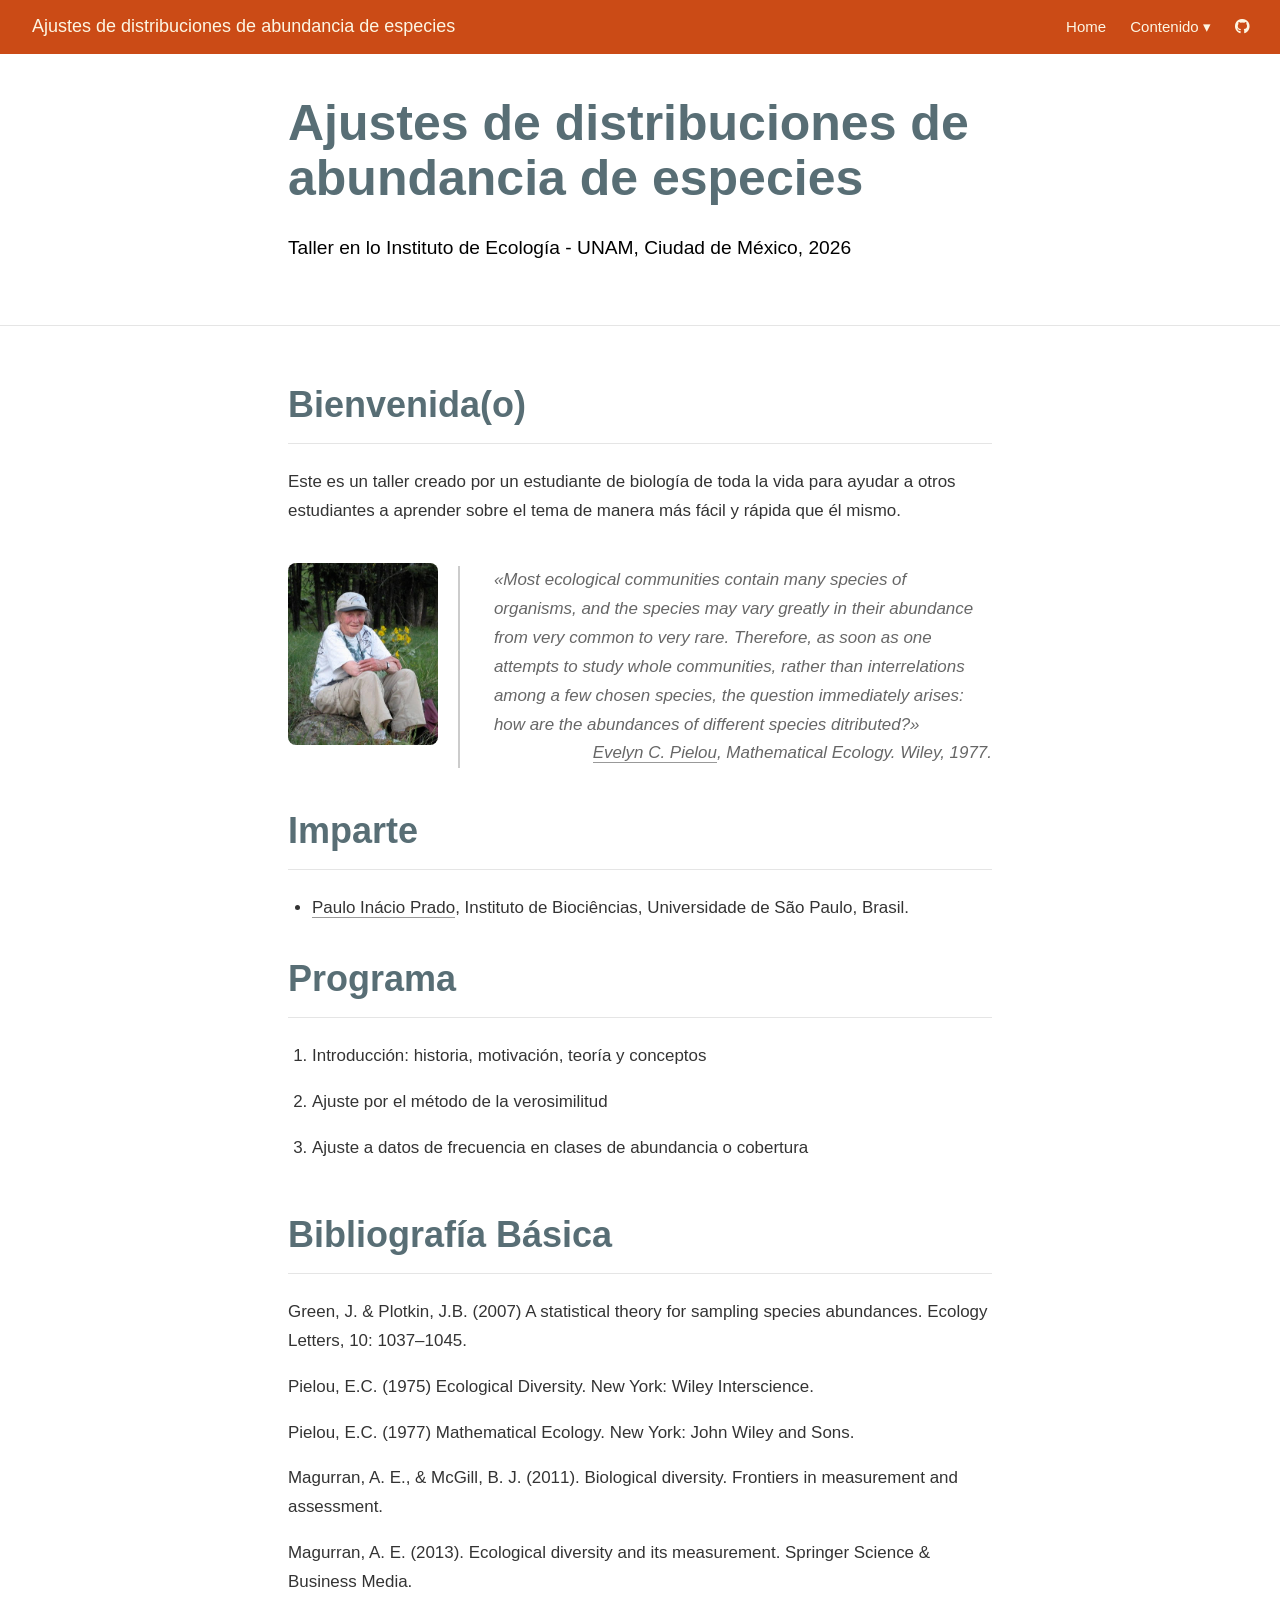
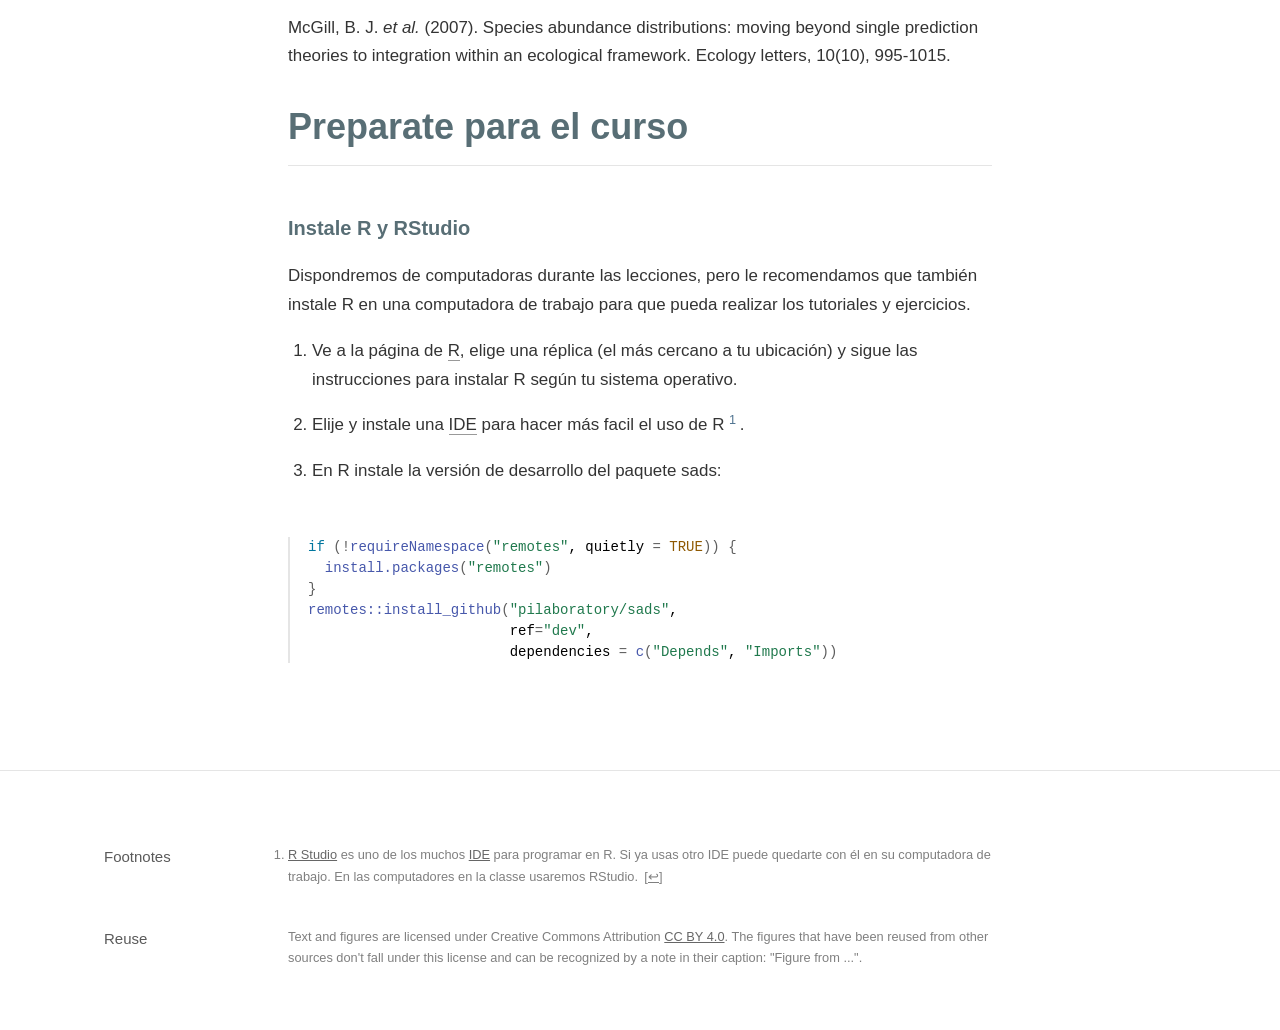
==== commit c45ae944: "index funciona de novo" ====
--- a/docs/index.html
+++ b/docs/index.html
@@ -2412,16 +2412,15 @@
     color: var(--hover-color, white);
   }</style>
   <!--/radix_placeholder_distill-->
-  <script src="site_libs/header-attrs/header-attrs.js"></script>
-  <script src="site_libs/jquery/jquery-3.6.0.min.js"></script>
-  <script src="site_libs/popper/popper.min.js"></script>
-  <link href="site_libs/tippy/tippy.css" rel="stylesheet" />
-  <link href="site_libs/tippy/tippy-light-border.css" rel="stylesheet" />
-  <script src="site_libs/tippy/tippy.umd.min.js"></script>
-  <script src="site_libs/anchor/anchor.min.js"></script>
-  <script src="site_libs/bowser/bowser.min.js"></script>
-  <script src="site_libs/webcomponents/webcomponents.js"></script>
-  <script src="site_libs/distill/template.v2.js"></script>
+  <script src="site_libs/header-attrs-2.32/header-attrs.js"></script>
+  <script src="site_libs/popper-2.6.0/popper.min.js"></script>
+  <link href="site_libs/tippy-6.2.7/tippy.css" rel="stylesheet" />
+  <link href="site_libs/tippy-6.2.7/tippy-light-border.css" rel="stylesheet" />
+  <script src="site_libs/tippy-6.2.7/tippy.umd.min.js"></script>
+  <script src="site_libs/anchor-4.2.2/anchor.min.js"></script>
+  <script src="site_libs/bowser-1.9.3/bowser.min.js"></script>
+  <script src="site_libs/webcomponents-2.0.0/webcomponents.js"></script>
+  <script src="site_libs/distill-2.2.21/template.v2.js"></script>
   <!--radix_placeholder_site_in_header-->
   <!--/radix_placeholder_site_in_header-->
 
@@ -2478,9 +2477,6 @@
 
 
 <div class="d-article">
-<div class="layout-chunk" data-layout="l-body">
-
-</div>
 <h2 id="bienvenidao">Bienvenida(o)</h2>
 <p>Este es un taller creado por un estudiante de biología de toda la vida
 para ayudar a otros estudiantes a aprender sobre el tema de manera más fácil y
@@ -2542,7 +2538,7 @@
 <section id="footnotes" class="footnotes footnotes-end-of-document" role="doc-endnotes">
 <hr />
 <ol>
-<li id="fn1"><p><a href="https://www.rstudio.com/products/rstudio/download/">R Studio</a>es
+<li id="fn1"><p><a href="https://www.rstudio.com/products/rstudio/download/">R Studio</a> es
 uno de los muchos
 <a href="https://es.wikipedia.org/wiki/Entorno_de_desarrollo_integrado">IDE</a>
 para programar en R. Si ya usas otro IDE puede quedarte con él en
--- a/docs/site_libs/tippy-6.2.7/tippy.css
+++ b/docs/site_libs/tippy-6.2.7/tippy.css
@@ -0,0 +1 @@
+.tippy-box[data-animation=fade][data-state=hidden]{opacity:0}[data-tippy-root]{max-width:calc(100vw - 10px)}.tippy-box{position:relative;background-color:#333;color:#fff;border-radius:4px;font-size:14px;line-height:1.4;outline:0;transition-property:transform,visibility,opacity}.tippy-box[data-placement^=top]>.tippy-arrow{bottom:0}.tippy-box[data-placement^=top]>.tippy-arrow:before{bottom:-7px;left:0;border-width:8px 8px 0;border-top-color:initial;transform-origin:center top}.tippy-box[data-placement^=bottom]>.tippy-arrow{top:0}.tippy-box[data-placement^=bottom]>.tippy-arrow:before{top:-7px;left:0;border-width:0 8px 8px;border-bottom-color:initial;transform-origin:center bottom}.tippy-box[data-placement^=left]>.tippy-arrow{right:0}.tippy-box[data-placement^=left]>.tippy-arrow:before{border-width:8px 0 8px 8px;border-left-color:initial;right:-7px;transform-origin:center left}.tippy-box[data-placement^=right]>.tippy-arrow{left:0}.tippy-box[data-placement^=right]>.tippy-arrow:before{left:-7px;border-width:8px 8px 8px 0;border-right-color:initial;transform-origin:center right}.tippy-box[data-inertia][data-state=visible]{transition-timing-function:cubic-bezier(.54,1.5,.38,1.11)}.tippy-arrow{width:16px;height:16px;color:#333}.tippy-arrow:before{content:"";position:absolute;border-color:transparent;border-style:solid}.tippy-content{position:relative;padding:5px 9px;z-index:1}
--- a/docs/site_libs/tippy-6.2.7/tippy-light-border.css
+++ b/docs/site_libs/tippy-6.2.7/tippy-light-border.css
@@ -0,0 +1 @@
+.tippy-box[data-theme~=light-border]{background-color:#fff;background-clip:padding-box;border:1px solid rgba(0,8,16,.15);color:#333;box-shadow:0 4px 14px -2px rgba(0,8,16,.08)}.tippy-box[data-theme~=light-border]>.tippy-backdrop{background-color:#fff}.tippy-box[data-theme~=light-border]>.tippy-arrow:after,.tippy-box[data-theme~=light-border]>.tippy-svg-arrow:after{content:"";position:absolute;z-index:-1}.tippy-box[data-theme~=light-border]>.tippy-arrow:after{border-color:transparent;border-style:solid}.tippy-box[data-theme~=light-border][data-placement^=top]>.tippy-arrow:before{border-top-color:#fff}.tippy-box[data-theme~=light-border][data-placement^=top]>.tippy-arrow:after{border-top-color:rgba(0,8,16,.2);border-width:7px 7px 0;top:17px;left:1px}.tippy-box[data-theme~=light-border][data-placement^=top]>.tippy-svg-arrow>svg{top:16px}.tippy-box[data-theme~=light-border][data-placement^=top]>.tippy-svg-arrow:after{top:17px}.tippy-box[data-theme~=light-border][data-placement^=bottom]>.tippy-arrow:before{border-bottom-color:#fff;bottom:16px}.tippy-box[data-theme~=light-border][data-placement^=bottom]>.tippy-arrow:after{border-bottom-color:rgba(0,8,16,.2);border-width:0 7px 7px;bottom:17px;left:1px}.tippy-box[data-theme~=light-border][data-placement^=bottom]>.tippy-svg-arrow>svg{bottom:16px}.tippy-box[data-theme~=light-border][data-placement^=bottom]>.tippy-svg-arrow:after{bottom:17px}.tippy-box[data-theme~=light-border][data-placement^=left]>.tippy-arrow:before{border-left-color:#fff}.tippy-box[data-theme~=light-border][data-placement^=left]>.tippy-arrow:after{border-left-color:rgba(0,8,16,.2);border-width:7px 0 7px 7px;left:17px;top:1px}.tippy-box[data-theme~=light-border][data-placement^=left]>.tippy-svg-arrow>svg{left:11px}.tippy-box[data-theme~=light-border][data-placement^=left]>.tippy-svg-arrow:after{left:12px}.tippy-box[data-theme~=light-border][data-placement^=right]>.tippy-arrow:before{border-right-color:#fff;right:16px}.tippy-box[data-theme~=light-border][data-placement^=right]>.tippy-arrow:after{border-width:7px 7px 7px 0;right:17px;top:1px;border-right-color:rgba(0,8,16,.2)}.tippy-box[data-theme~=light-border][data-placement^=right]>.tippy-svg-arrow>svg{right:11px}.tippy-box[data-theme~=light-border][data-placement^=right]>.tippy-svg-arrow:after{right:12px}.tippy-box[data-theme~=light-border]>.tippy-svg-arrow{fill:#fff}.tippy-box[data-theme~=light-border]>.tippy-svg-arrow:after{background-image:url([data-uri]);background-size:16px 6px;width:16px;height:6px}
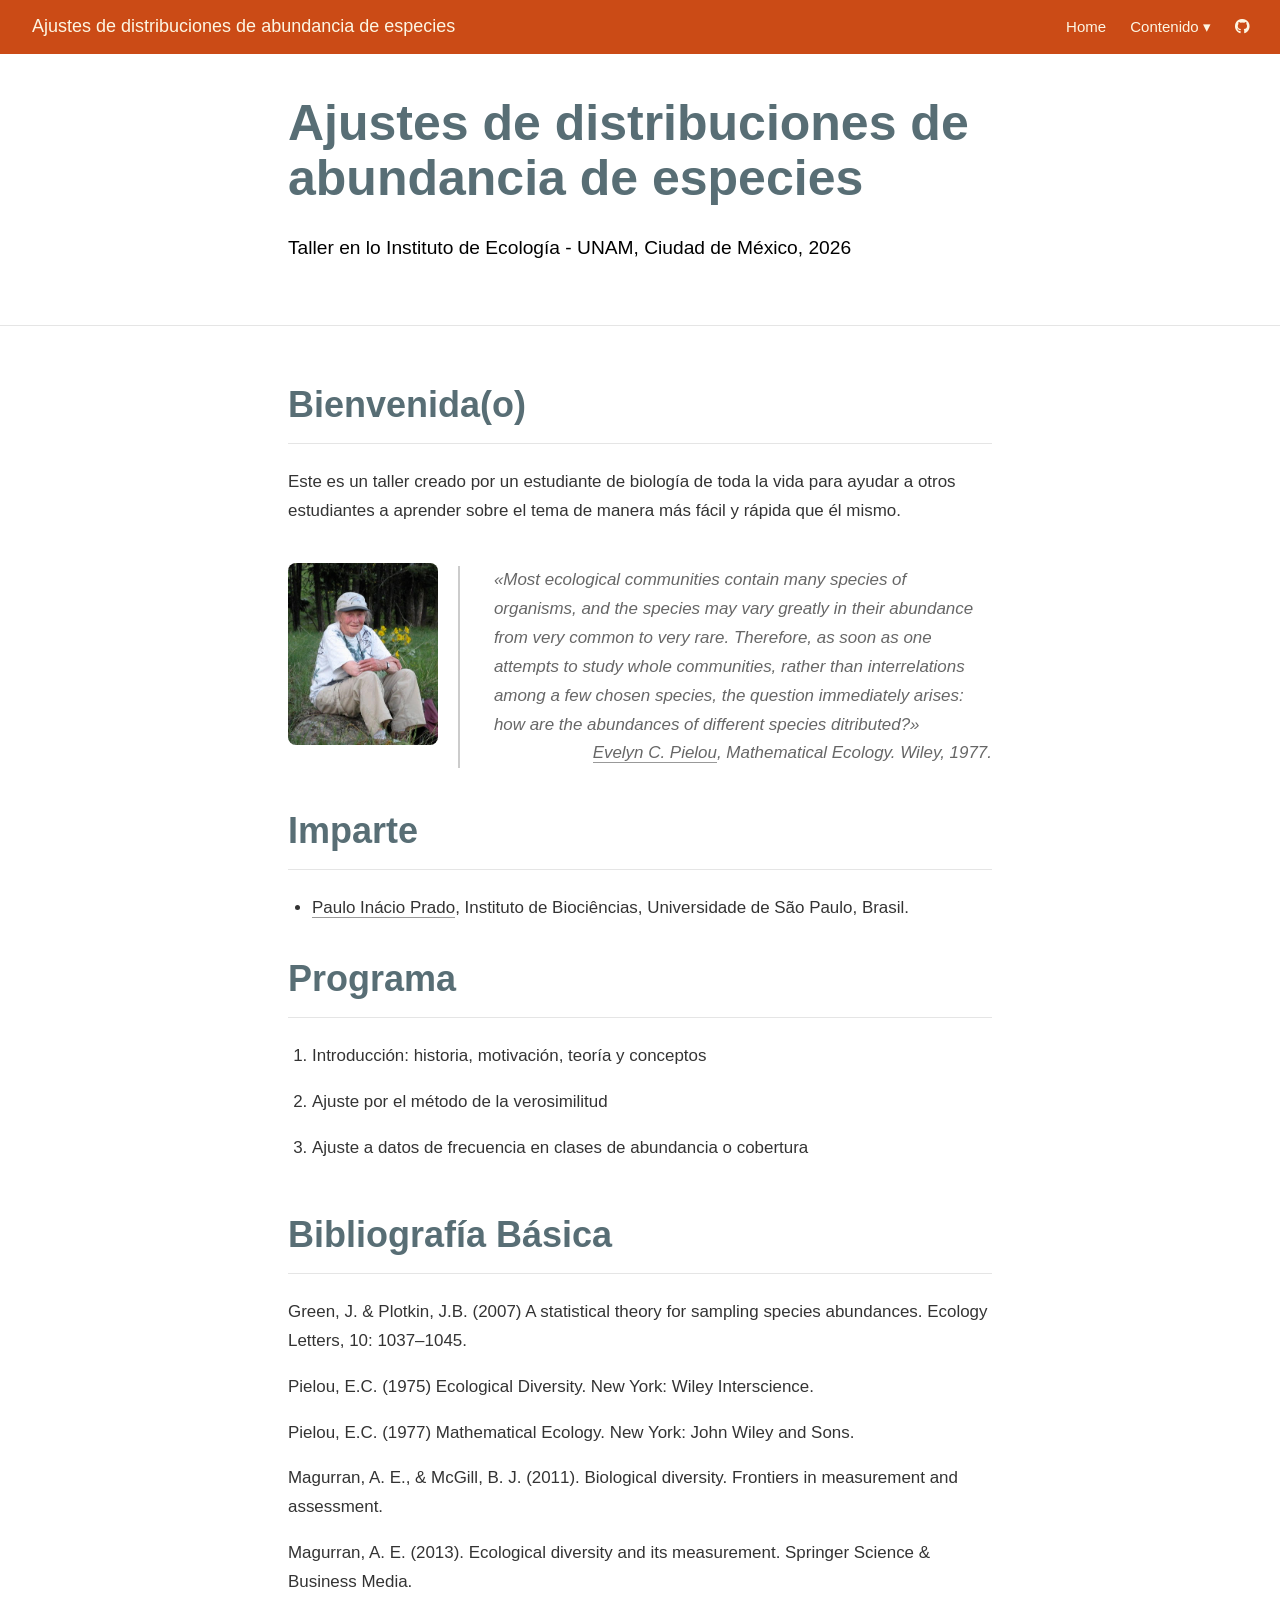
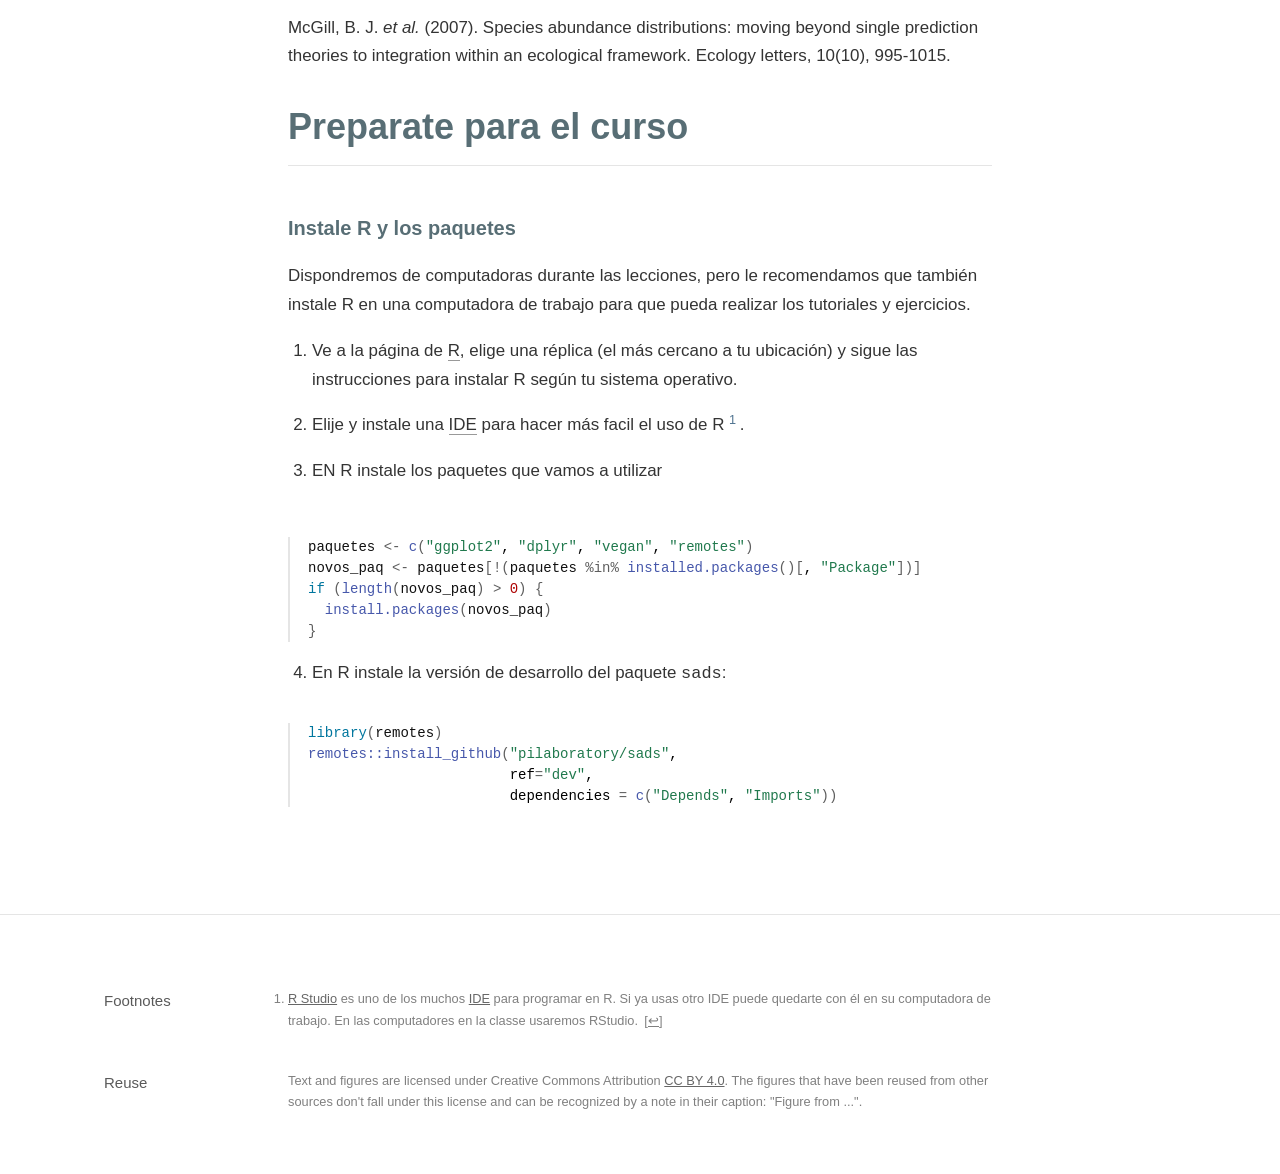
==== commit 92568aa7: "peqs correcoes, site funcionando" ====
--- a/docs/index.html
+++ b/docs/index.html
@@ -2514,7 +2514,7 @@
 distributions: moving beyond single prediction theories to integration
 within an ecological framework. Ecology letters, 10(10), 995-1015.</p>
 <h2 id="preparate-para-el-curso">Preparate para el curso</h2>
-<h3 id="instale-r-y-rstudio">Instale R y RStudio</h3>
+<h3 id="instale-r-y-los-paquetes">Instale R y los paquetes</h3>
 <p>Dispondremos de computadoras durante las lecciones, pero le
 recomendamos que también instale R en una computadora de trabajo para
 que pueda realizar los tutoriales y ejercicios.</p>
@@ -2523,13 +2523,23 @@
 (el más cercano a tu ubicación) y sigue las instrucciones para instalar R
 según tu sistema operativo.</p></li>
 <li><p>Elije y instale una <a href="https://www.geeksforgeeks.org/r-language/best-ides-for-r-programming/">IDE</a> para hacer más facil el uso de R <a href="#fn1" class="footnote-ref" id="fnref1" role="doc-noteref"><sup>1</sup></a>.</p></li>
-<li><p>En R instale la versión de desarrollo del paquete sads:</p></li>
+<li><p>EN R instale los paquetes que vamos a utilizar</p></li>
 </ol>
 <div class="layout-chunk" data-layout="l-body">
 <div class="sourceCode">
-<pre class="sourceCode r"><code class="sourceCode r"><span><span class='kw'>if</span> <span class='op'>(</span><span class='op'>!</span><span class='fu'><a href='https://rdrr.io/r/base/ns-load.html'>requireNamespace</a></span><span class='op'>(</span><span class='st'>"remotes"</span>, quietly <span class='op'>=</span> <span class='cn'>TRUE</span><span class='op'>)</span><span class='op'>)</span> <span class='op'>{</span></span>
-<span>  <span class='fu'><a href='https://rdrr.io/r/utils/install.packages.html'>install.packages</a></span><span class='op'>(</span><span class='st'>"remotes"</span><span class='op'>)</span></span>
-<span><span class='op'>}</span></span>
+<pre class="sourceCode r"><code class="sourceCode r"><span><span class='va'>paquetes</span> <span class='op'>&lt;-</span> <span class='fu'><a href='https://rdrr.io/r/base/c.html'>c</a></span><span class='op'>(</span><span class='st'>"ggplot2"</span>, <span class='st'>"dplyr"</span>, <span class='st'>"vegan"</span>, <span class='st'>"remotes"</span><span class='op'>)</span></span>
+<span><span class='va'>novos_paq</span> <span class='op'>&lt;-</span> <span class='va'>paquetes</span><span class='op'>[</span><span class='op'>!</span><span class='op'>(</span><span class='va'>paquetes</span> <span class='op'><a href='https://rdrr.io/r/base/match.html'>%in%</a></span> <span class='fu'><a href='https://rdrr.io/r/utils/installed.packages.html'>installed.packages</a></span><span class='op'>(</span><span class='op'>)</span><span class='op'>[</span>, <span class='st'>"Package"</span><span class='op'>]</span><span class='op'>)</span><span class='op'>]</span></span>
+<span><span class='kw'>if</span> <span class='op'>(</span><span class='fu'><a href='https://rdrr.io/r/base/length.html'>length</a></span><span class='op'>(</span><span class='va'>novos_paq</span><span class='op'>)</span> <span class='op'>&gt;</span> <span class='fl'>0</span><span class='op'>)</span> <span class='op'>{</span></span>
+<span>  <span class='fu'><a href='https://rdrr.io/r/utils/install.packages.html'>install.packages</a></span><span class='op'>(</span><span class='va'>novos_paq</span><span class='op'>)</span></span>
+<span><span class='op'>}</span></span></code></pre>
+</div>
+</div>
+<ol start="4" type="1">
+<li>En R instale la versión de desarrollo del paquete <code>sads</code>:</li>
+</ol>
+<div class="layout-chunk" data-layout="l-body">
+<div class="sourceCode">
+<pre class="sourceCode r"><code class="sourceCode r"><span><span class='kw'><a href='https://rdrr.io/r/base/library.html'>library</a></span><span class='op'>(</span><span class='va'><a href='https://remotes.r-lib.org'>remotes</a></span><span class='op'>)</span></span>
 <span><span class='fu'>remotes</span><span class='fu'>::</span><span class='fu'><a href='https://remotes.r-lib.org/reference/install_github.html'>install_github</a></span><span class='op'>(</span><span class='st'>"pilaboratory/sads"</span>,</span>
 <span>                        ref<span class='op'>=</span><span class='st'>"dev"</span>,</span>
 <span>                        dependencies <span class='op'>=</span> <span class='fu'><a href='https://rdrr.io/r/base/c.html'>c</a></span><span class='op'>(</span><span class='st'>"Depends"</span>, <span class='st'>"Imports"</span><span class='op'>)</span><span class='op'>)</span></span></code></pre>
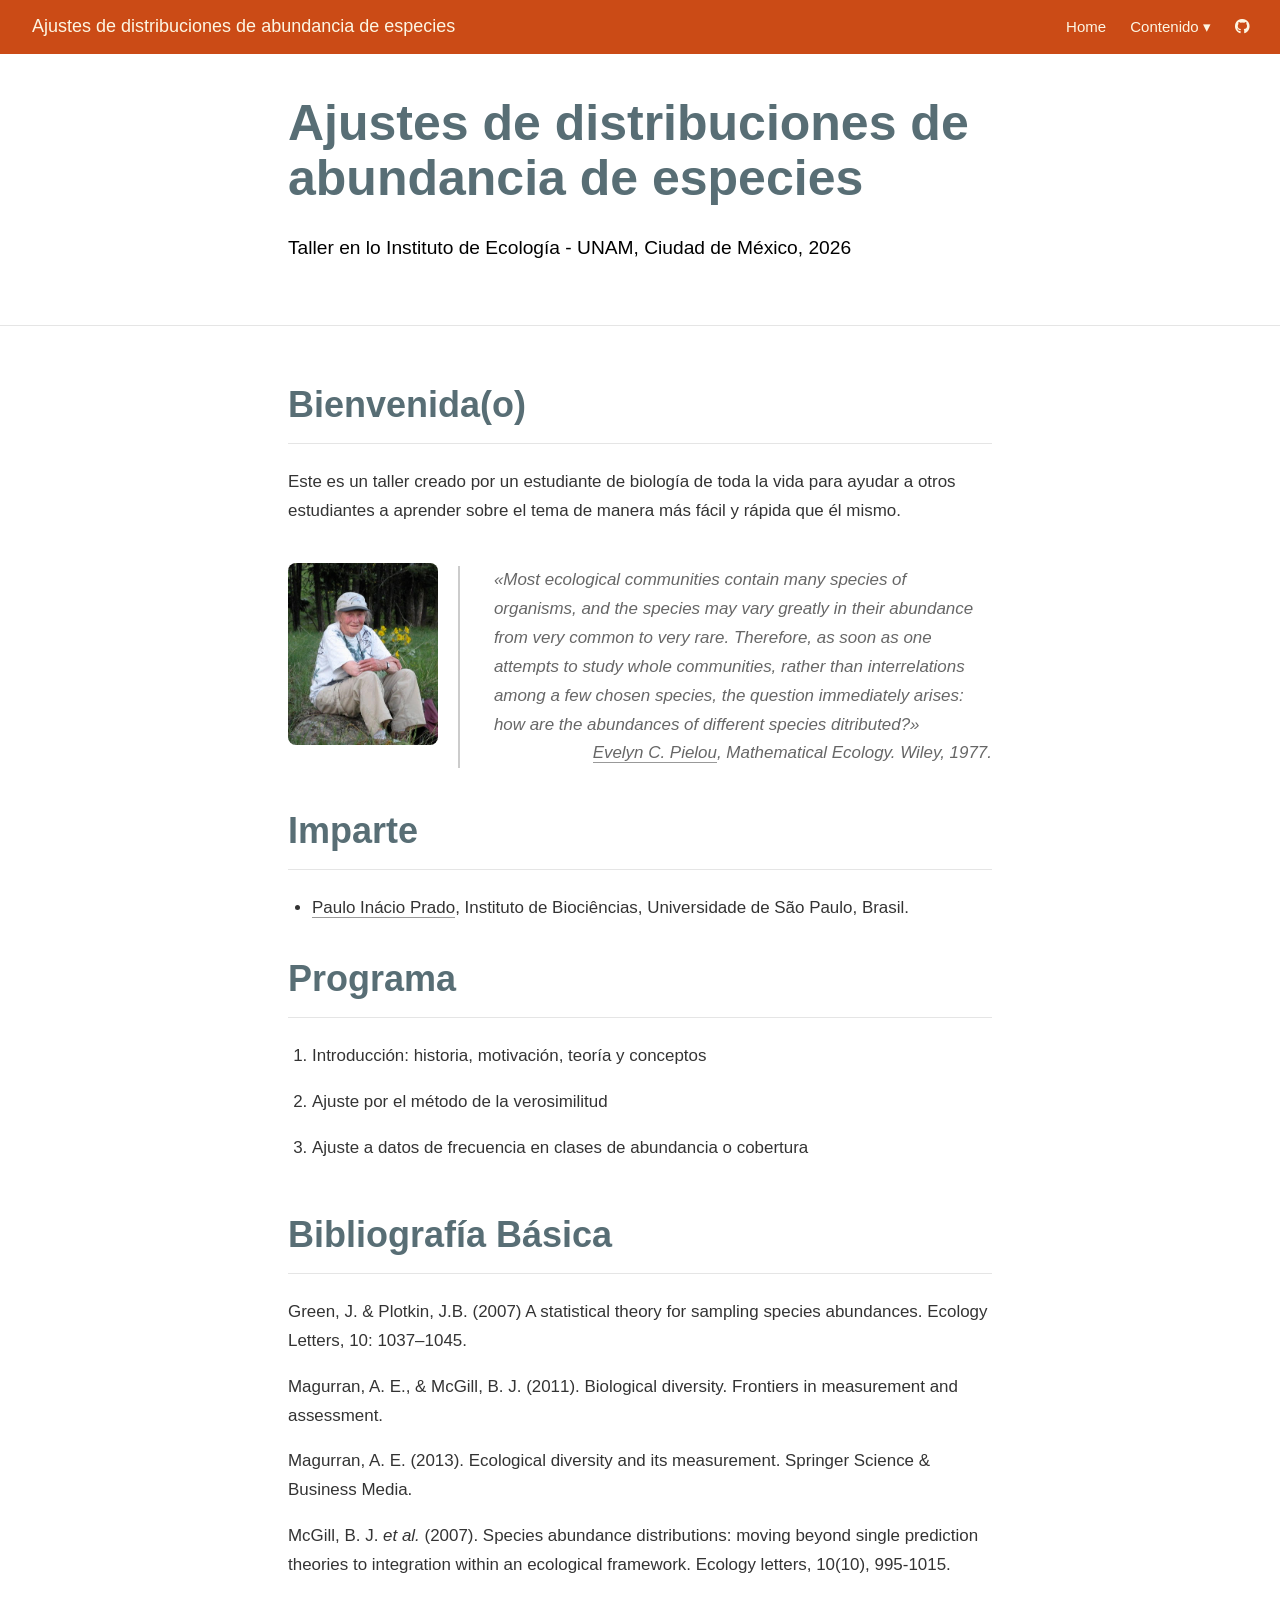
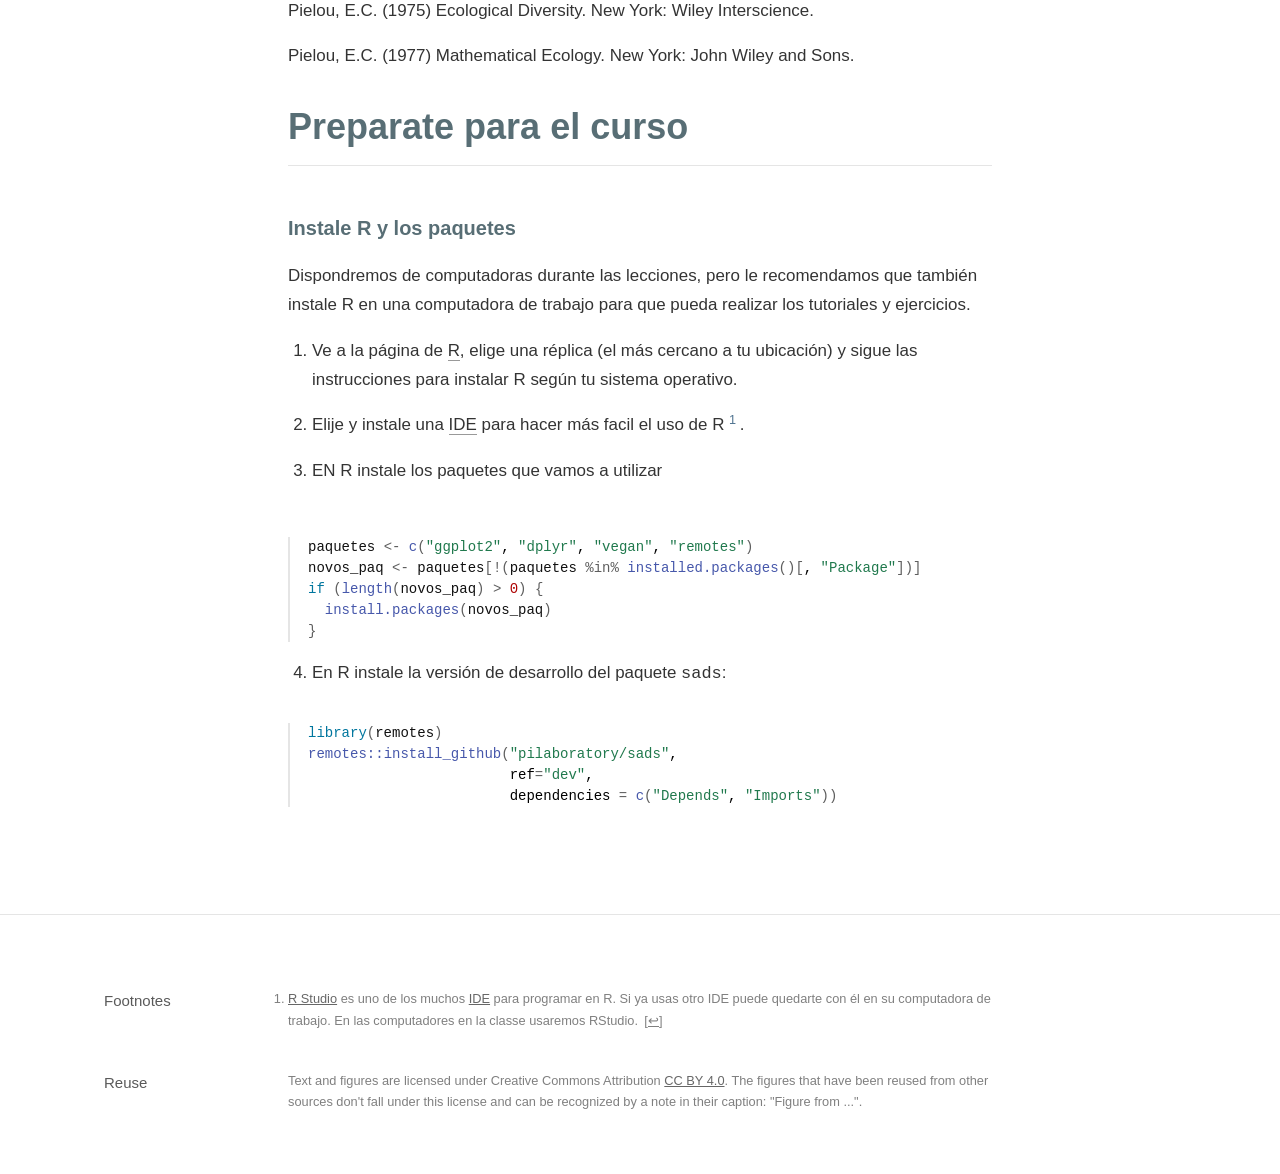
==== commit 0d11f500: "small correction in bibiolgrfia index" ====
--- a/docs/index.html
+++ b/docs/index.html
@@ -2504,8 +2504,6 @@
 <h2 id="bibliografía-básica">Bibliografía Básica</h2>
 <p>Green, J. &amp; Plotkin, J.B. (2007) A statistical theory for sampling
 species abundances. Ecology Letters, 10: 1037–1045.</p>
-<p>Pielou, E.C. (1975) Ecological Diversity. New York: Wiley Interscience.</p>
-<p>Pielou, E.C. (1977) Mathematical Ecology. New York: John Wiley and Sons.</p>
 <p>Magurran, A. E., &amp; McGill, B. J. (2011). Biological
 diversity. Frontiers in measurement and assessment.</p>
 <p>Magurran, A. E. (2013). Ecological diversity and its
@@ -2513,6 +2511,8 @@
 <p>McGill, B. J. <em>et al.</em> (2007). Species abundance
 distributions: moving beyond single prediction theories to integration
 within an ecological framework. Ecology letters, 10(10), 995-1015.</p>
+<p>Pielou, E.C. (1975) Ecological Diversity. New York: Wiley Interscience.</p>
+<p>Pielou, E.C. (1977) Mathematical Ecology. New York: John Wiley and Sons.</p>
 <h2 id="preparate-para-el-curso">Preparate para el curso</h2>
 <h3 id="instale-r-y-los-paquetes">Instale R y los paquetes</h3>
 <p>Dispondremos de computadoras durante las lecciones, pero le
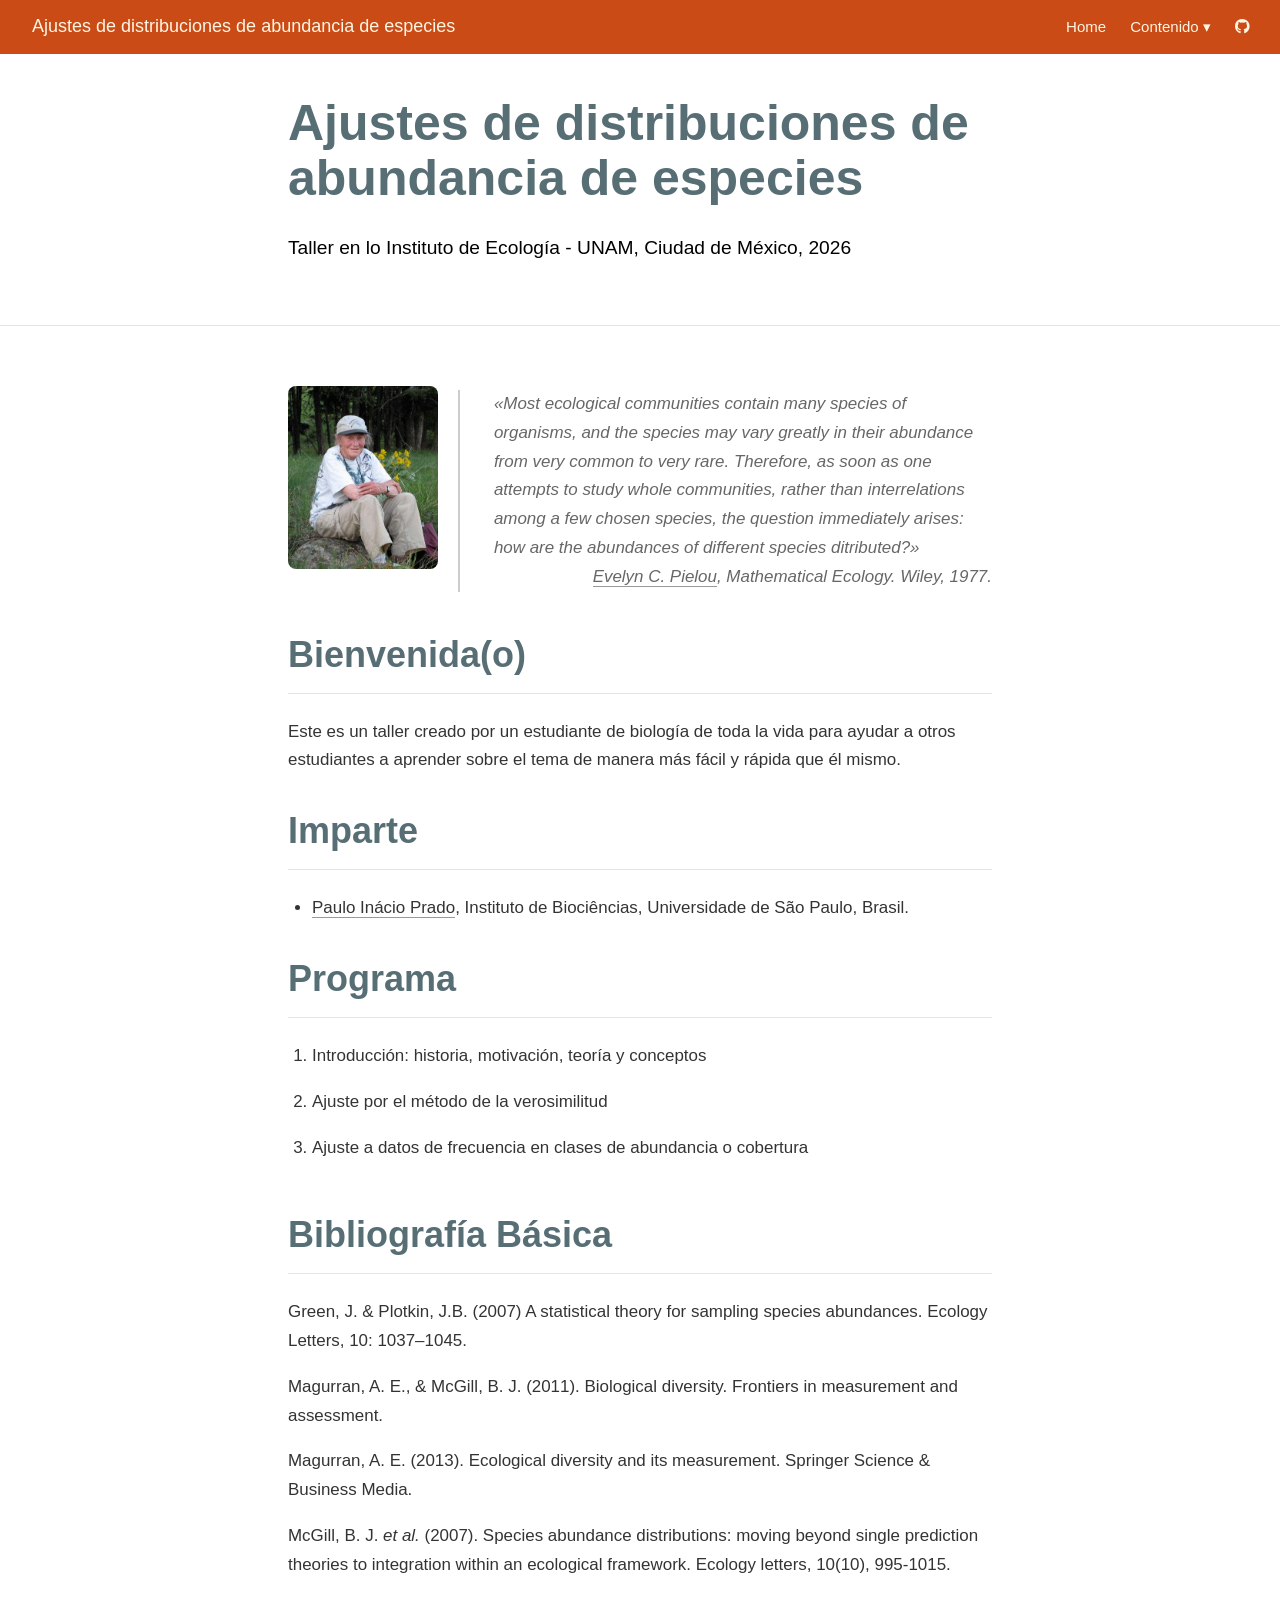
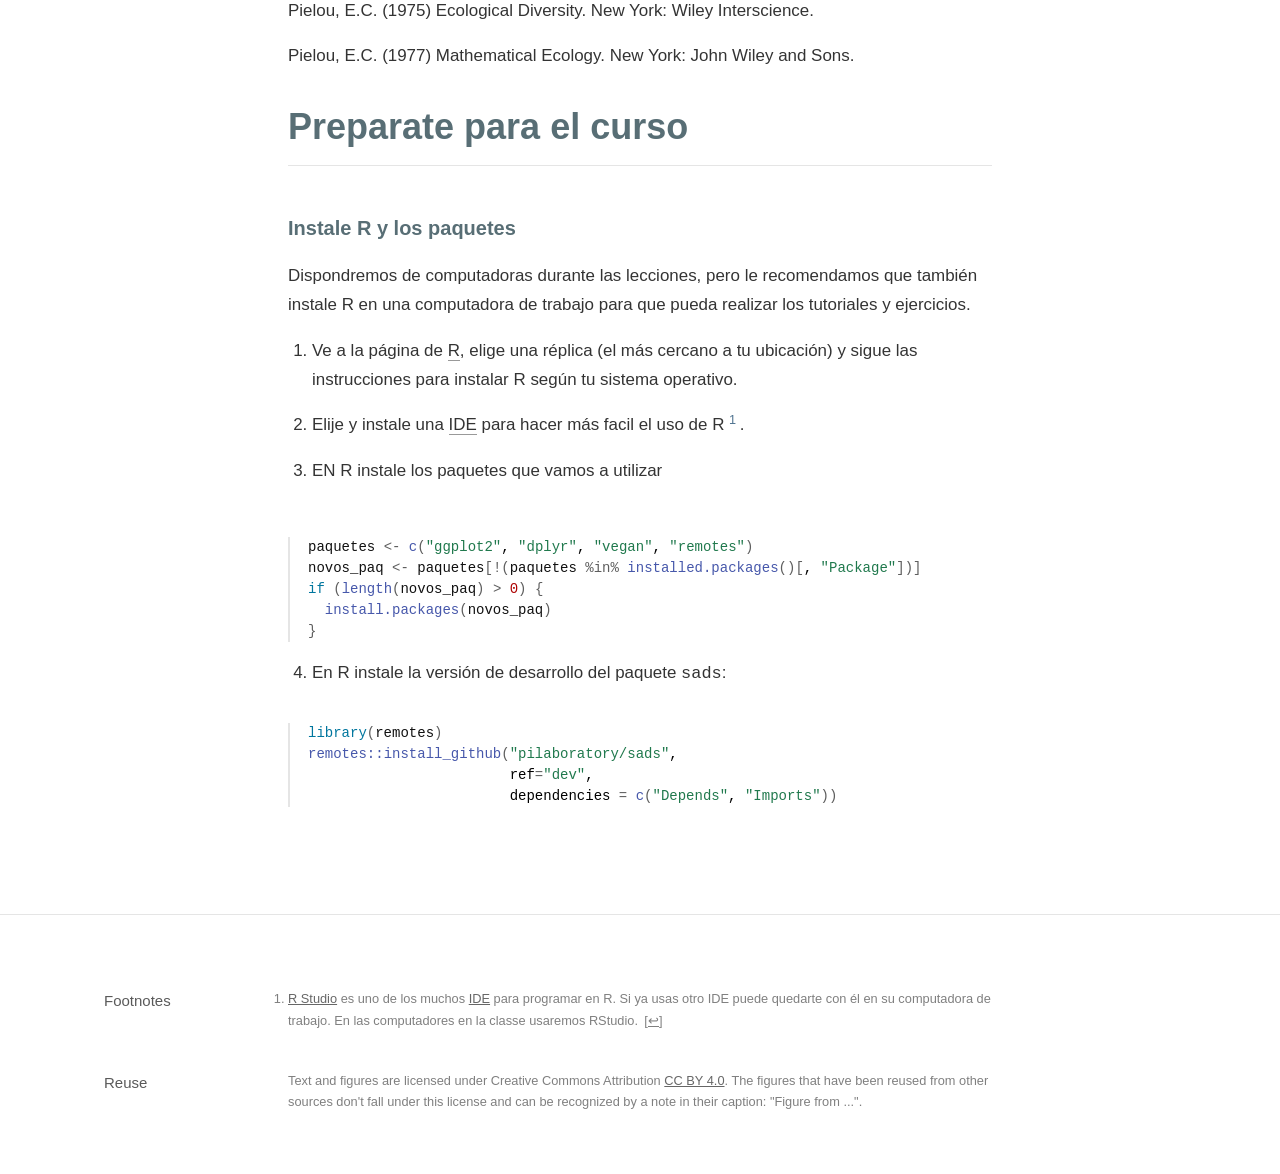
==== commit 80b50bf4: "peqs correcoes" ====
--- a/docs/index.html
+++ b/docs/index.html
@@ -2477,10 +2477,6 @@
 
 
 <div class="d-article">
-<h2 id="bienvenidao">Bienvenida(o)</h2>
-<p>Este es un taller creado por un estudiante de biología de toda la vida
-para ayudar a otros estudiantes a aprender sobre el tema de manera más fácil y
-rápida que él mismo.</p>
 <div style="display: flex; align-items: center; gap: 20px; margin: 20px 0;">
 <p><img src="images/Pielou.png" alt="Evelyn C. Pielou" style="width: 150px; height: auto; border-radius: 8px; flex-shrink: 0;" /></p>
 <blockquote style="margin: 0;">
@@ -2491,6 +2487,10 @@
 </footer>
 </blockquote>
 </div>
+<h2 id="bienvenidao">Bienvenida(o)</h2>
+<p>Este es un taller creado por un estudiante de biología de toda la vida
+para ayudar a otros estudiantes a aprender sobre el tema de manera más fácil y
+rápida que él mismo.</p>
 <h2 id="imparte">Imparte</h2>
 <ul>
 <li><a href="http://ecologia.ib.usp.br/let/doku.php?id=engl:prado:start">Paulo Inácio Prado</a>, Instituto de Biociências, Universidade de São Paulo, Brasil.</li>
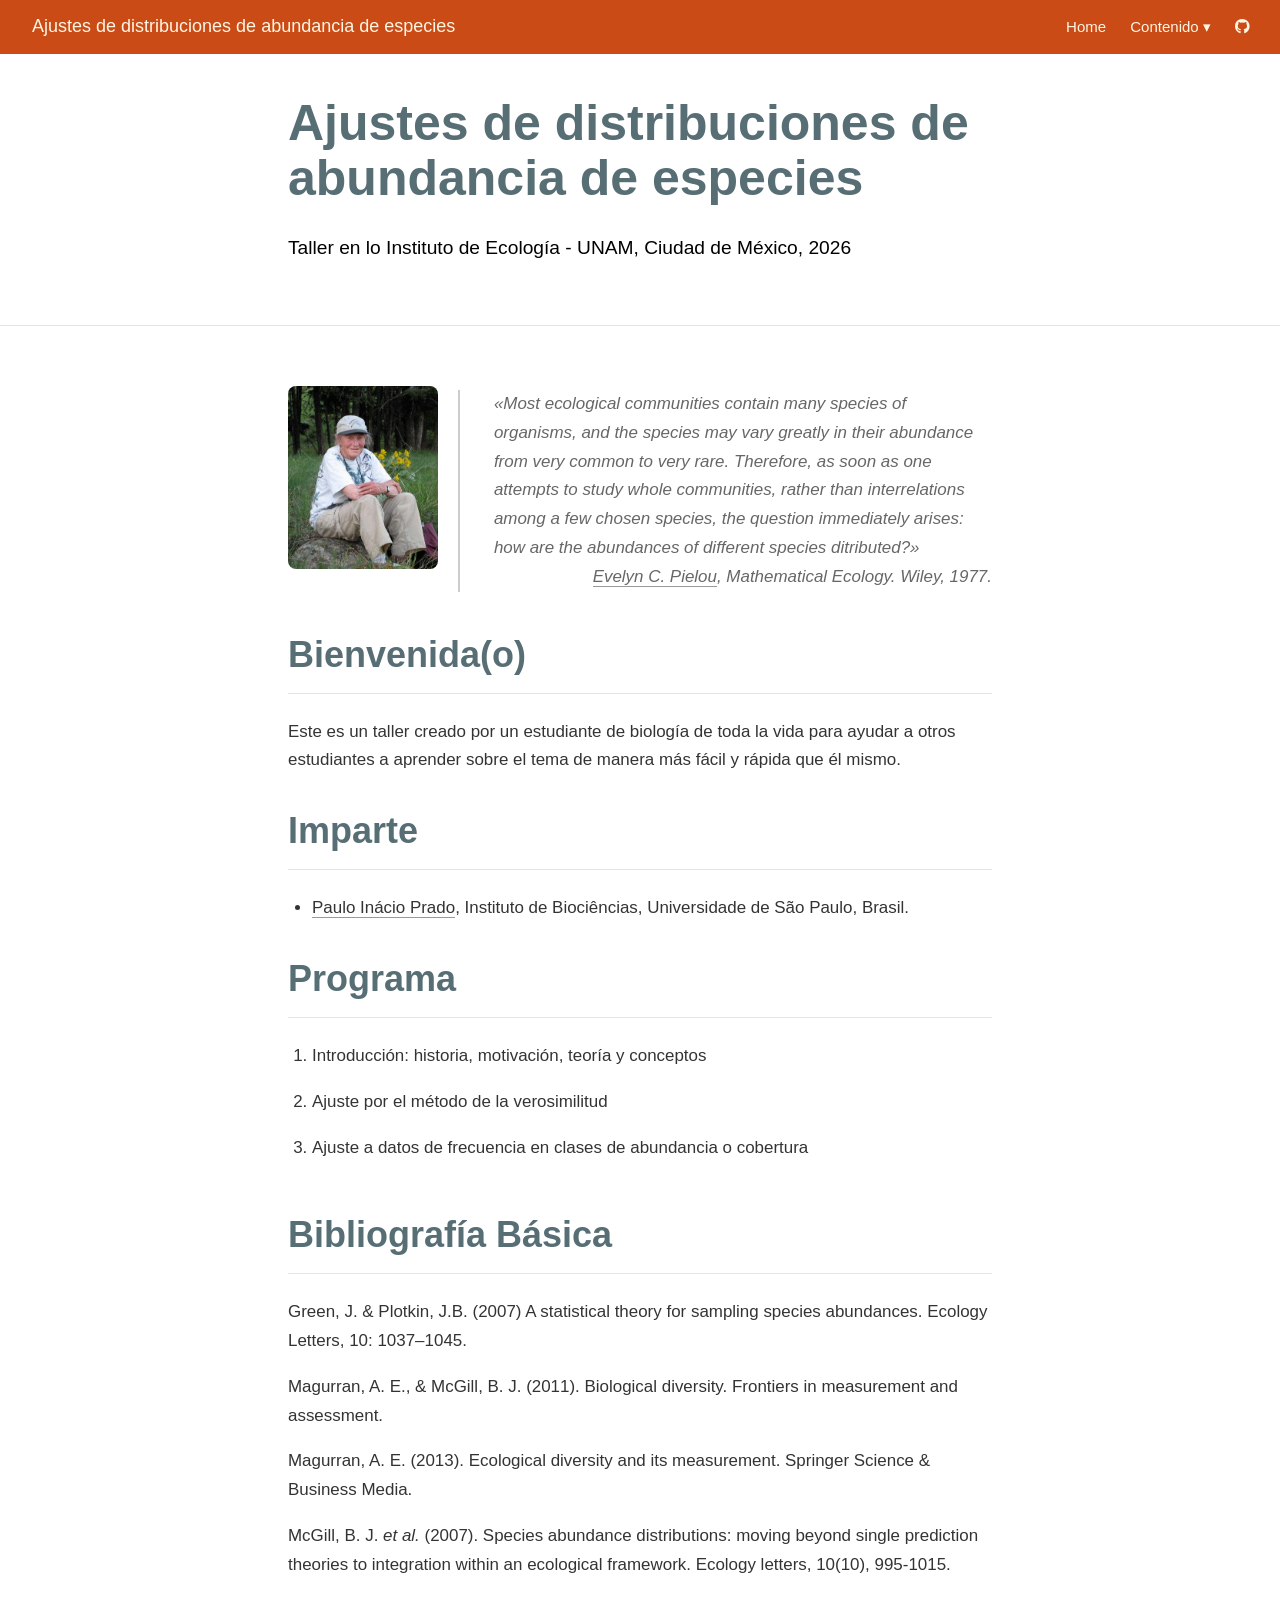
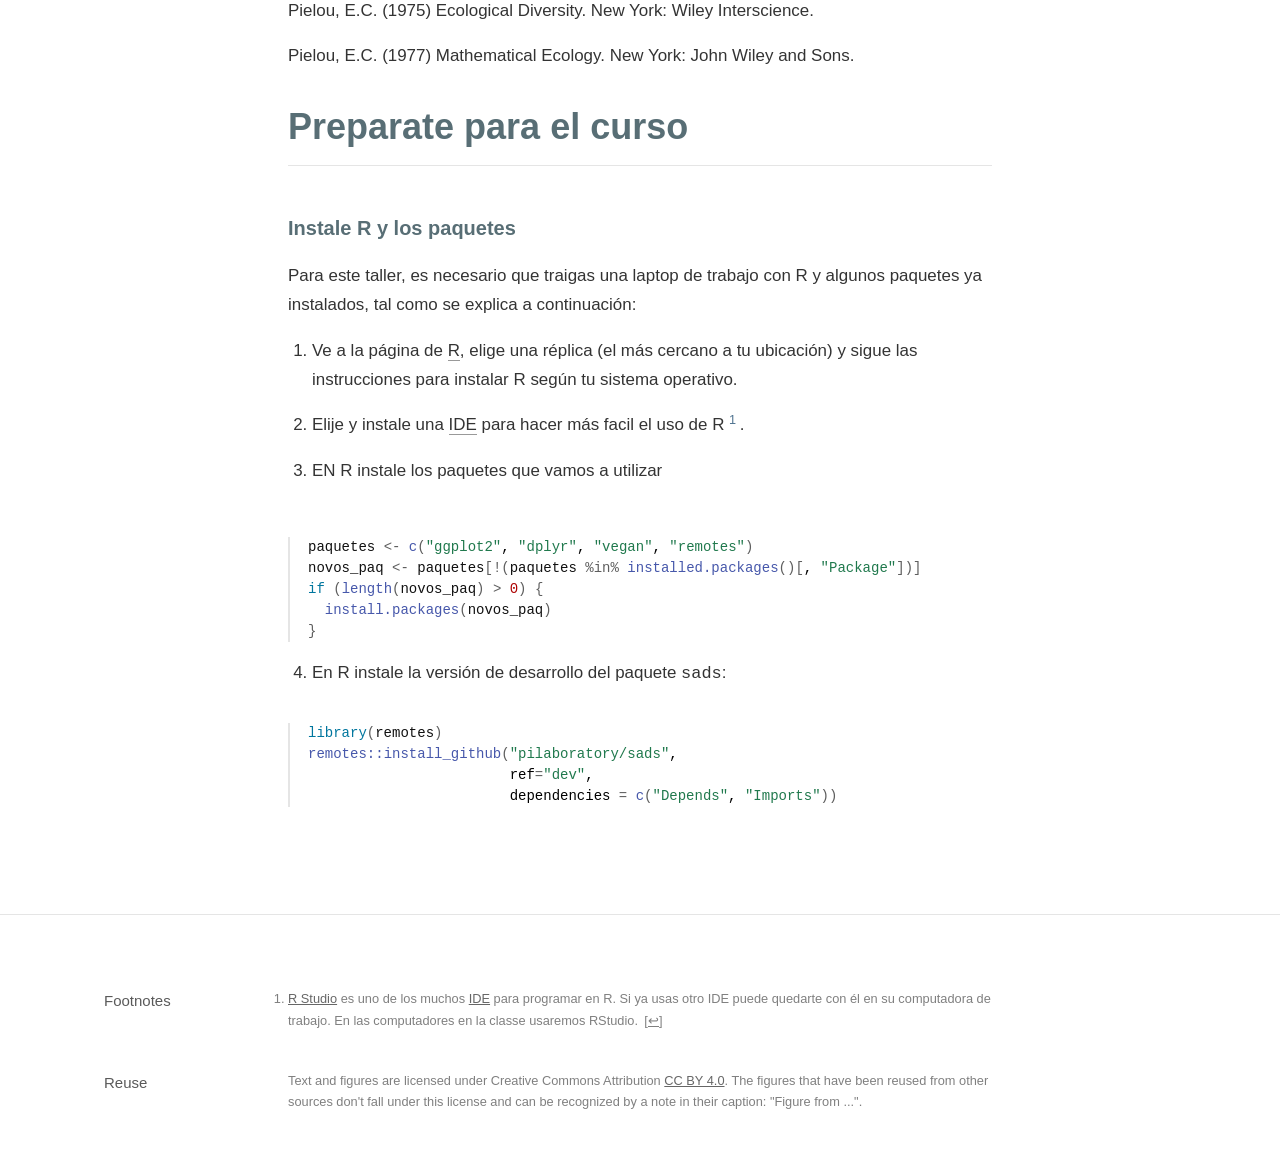
==== commit a77d0964: "aviso sobre computadores e instalação" ====
--- a/docs/index.html
+++ b/docs/index.html
@@ -2483,7 +2483,7 @@
 «Most ecological communities contain many species of organisms, and the species may vary greatly in their abundance from very common to very rare. Therefore, as soon as one attempts to study whole communities, rather than interrelations among a few chosen species, the question immediately arises: how are the abundances of different species ditributed?»
 <br>
 <footer class="blockquote-footer" style="text-align: right;">
-<a href="(https://en.wikipedia.org/wiki/Evelyn_Chrystalla_Pielou)">Evelyn C. Pielou</a>, Mathematical Ecology. Wiley, 1977.
+<a href="https://en.wikipedia.org/wiki/Evelyn_Chrystalla_Pielou">Evelyn C. Pielou</a>, Mathematical Ecology. Wiley, 1977.
 </footer>
 </blockquote>
 </div>
@@ -2515,9 +2515,7 @@
 <p>Pielou, E.C. (1977) Mathematical Ecology. New York: John Wiley and Sons.</p>
 <h2 id="preparate-para-el-curso">Preparate para el curso</h2>
 <h3 id="instale-r-y-los-paquetes">Instale R y los paquetes</h3>
-<p>Dispondremos de computadoras durante las lecciones, pero le
-recomendamos que también instale R en una computadora de trabajo para
-que pueda realizar los tutoriales y ejercicios.</p>
+<p>Para este taller, es necesario que traigas una laptop de trabajo con R y algunos paquetes ya instalados, tal como se explica a continuación:</p>
 <ol type="1">
 <li><p>Ve a la página de <a href="https://www.r-project.org/">R</a>, elige una réplica
 (el más cercano a tu ubicación) y sigue las instrucciones para instalar R
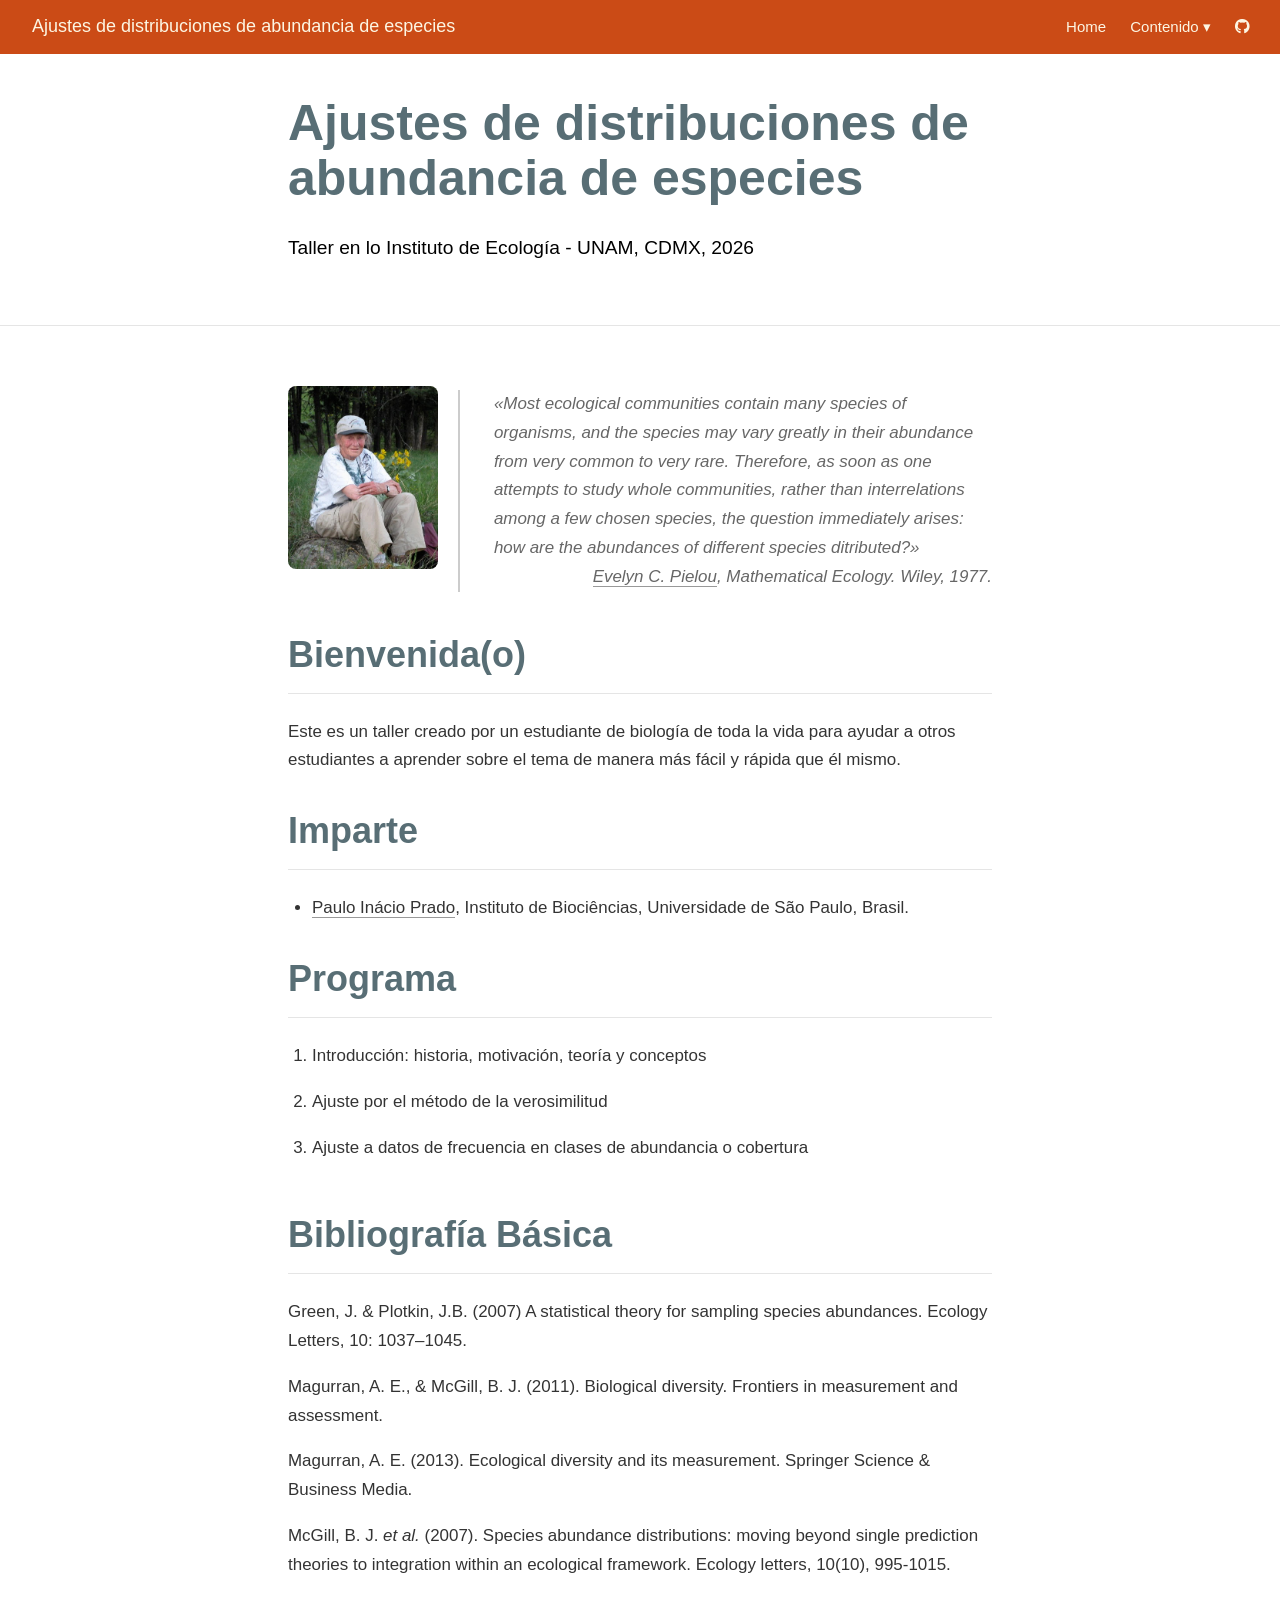
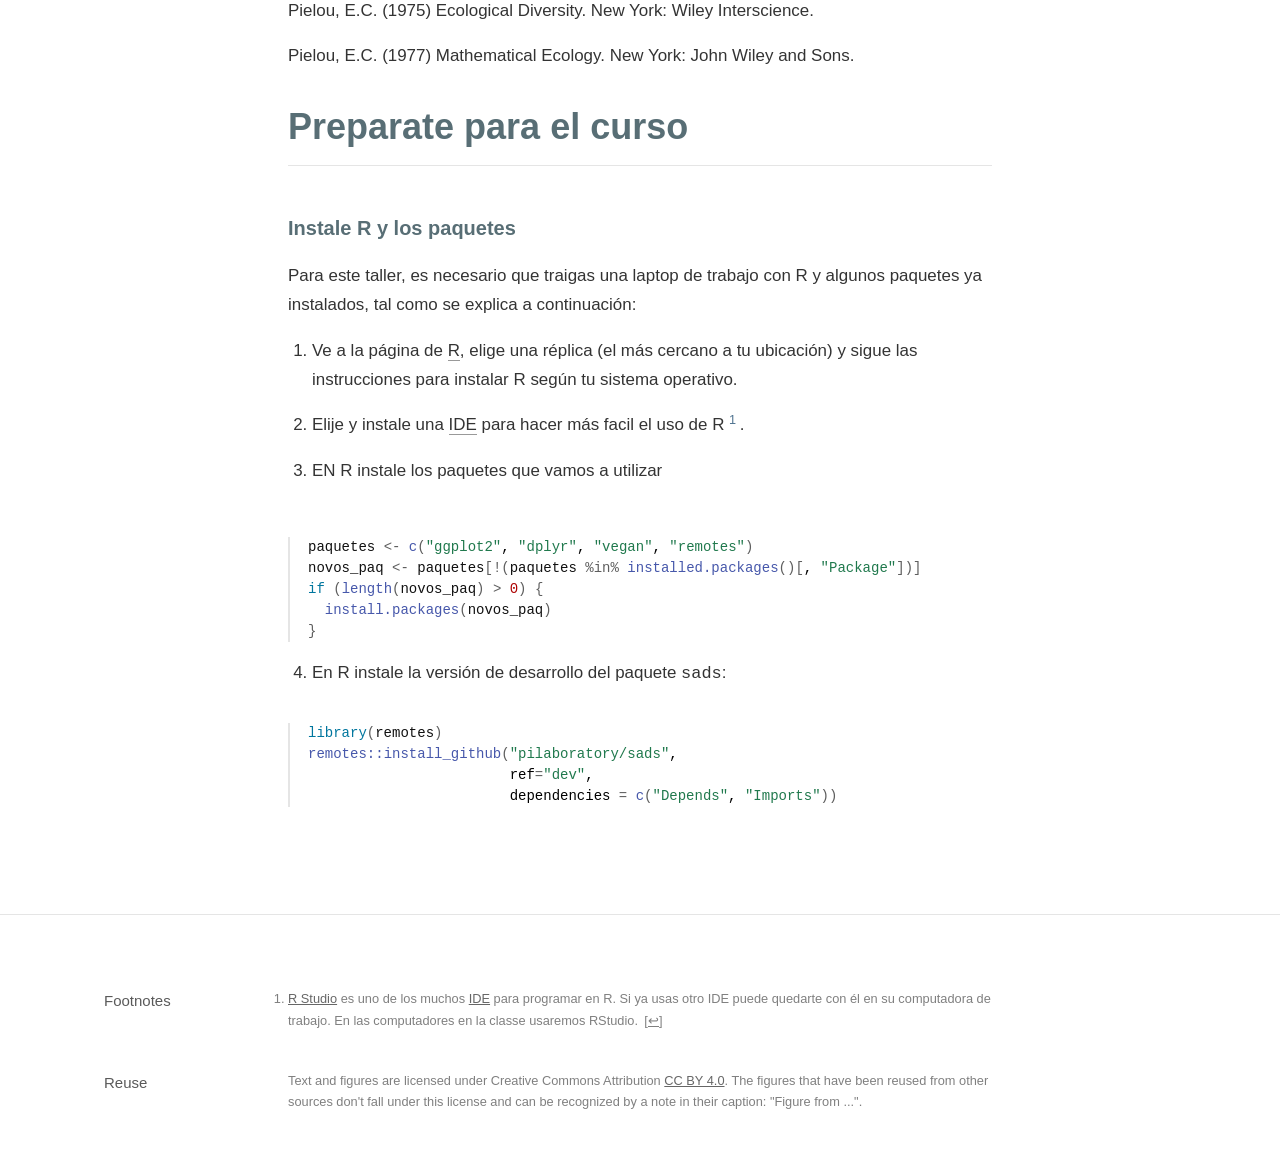
==== commit c293bc6f: "minor changes" ====
--- a/docs/index.html
+++ b/docs/index.html
@@ -91,7 +91,7 @@
   <!--radix_placeholder_meta_tags-->
   <title>Ajustes de distribuciones de abundancia de especies : Ajustes de distribuciones de abundancia de especies</title>
 
-  <meta property="description" itemprop="description" content="Taller en lo Instituto de Ecología - UNAM, Ciudad de México, 2026"/>
+  <meta property="description" itemprop="description" content="Taller en lo Instituto de Ecología - UNAM, CDMX, 2026"/>
 
   <link rel="license" href="https://creativecommons.org/licenses/by/4.0/"/>
 
@@ -99,20 +99,20 @@
   <!--  https://developers.facebook.com/docs/sharing/webmasters#markup -->
   <meta property="og:title" content="Ajustes de distribuciones de abundancia de especies : Ajustes de distribuciones de abundancia de especies"/>
   <meta property="og:type" content="article"/>
-  <meta property="og:description" content="Taller en lo Instituto de Ecología - UNAM, Ciudad de México, 2026"/>
+  <meta property="og:description" content="Taller en lo Instituto de Ecología - UNAM, CDMX, 2026"/>
   <meta property="og:locale" content="en_US"/>
   <meta property="og:site_name" content="Ajustes de distribuciones de abundancia de especies "/>
 
   <!--  https://dev.twitter.com/cards/types/summary -->
   <meta property="twitter:card" content="summary"/>
   <meta property="twitter:title" content="Ajustes de distribuciones de abundancia de especies : Ajustes de distribuciones de abundancia de especies"/>
-  <meta property="twitter:description" content="Taller en lo Instituto de Ecología - UNAM, Ciudad de México, 2026"/>
+  <meta property="twitter:description" content="Taller en lo Instituto de Ecología - UNAM, CDMX, 2026"/>
 
   <!--/radix_placeholder_meta_tags-->
   <!--radix_placeholder_rmarkdown_metadata-->
 
   <script type="text/json" id="radix-rmarkdown-metadata">
-  {"type":"list","attributes":{"names":{"type":"character","attributes":{},"value":["title","description","site"]}},"value":[{"type":"character","attributes":{},"value":["Ajustes de distribuciones de abundancia de especies"]},{"type":"character","attributes":{},"value":["Taller en lo Instituto de Ecología - UNAM, Ciudad de México, 2026\n"]},{"type":"character","attributes":{},"value":["distill::distill_website"]}]}
+  {"type":"list","attributes":{"names":{"type":"character","attributes":{},"value":["title","description","site"]}},"value":[{"type":"character","attributes":{},"value":["Ajustes de distribuciones de abundancia de especies"]},{"type":"character","attributes":{},"value":["Taller en lo Instituto de Ecología - UNAM, CDMX, 2026\n"]},{"type":"character","attributes":{},"value":["distill::distill_website"]}]}
   </script>
   <!--/radix_placeholder_rmarkdown_metadata-->
   <!--radix_placeholder_navigation_in_header-->
@@ -2432,7 +2432,7 @@
 <!--radix_placeholder_front_matter-->
 
 <script id="distill-front-matter" type="text/json">
-{"title":"Ajustes de distribuciones de abundancia de especies","description":"Taller en lo Instituto de Ecología - UNAM, Ciudad de México, 2026","authors":[]}
+{"title":"Ajustes de distribuciones de abundancia de especies","description":"Taller en lo Instituto de Ecología - UNAM, CDMX, 2026","authors":[]}
 </script>
 
 <!--/radix_placeholder_front_matter-->
@@ -2472,7 +2472,7 @@
 
 <!--radix_placeholder_categories-->
 <!--/radix_placeholder_categories-->
-<p><p>Taller en lo Instituto de Ecología - UNAM, Ciudad de México, 2026</p></p>
+<p><p>Taller en lo Instituto de Ecología - UNAM, CDMX, 2026</p></p>
 </div>
 
 
